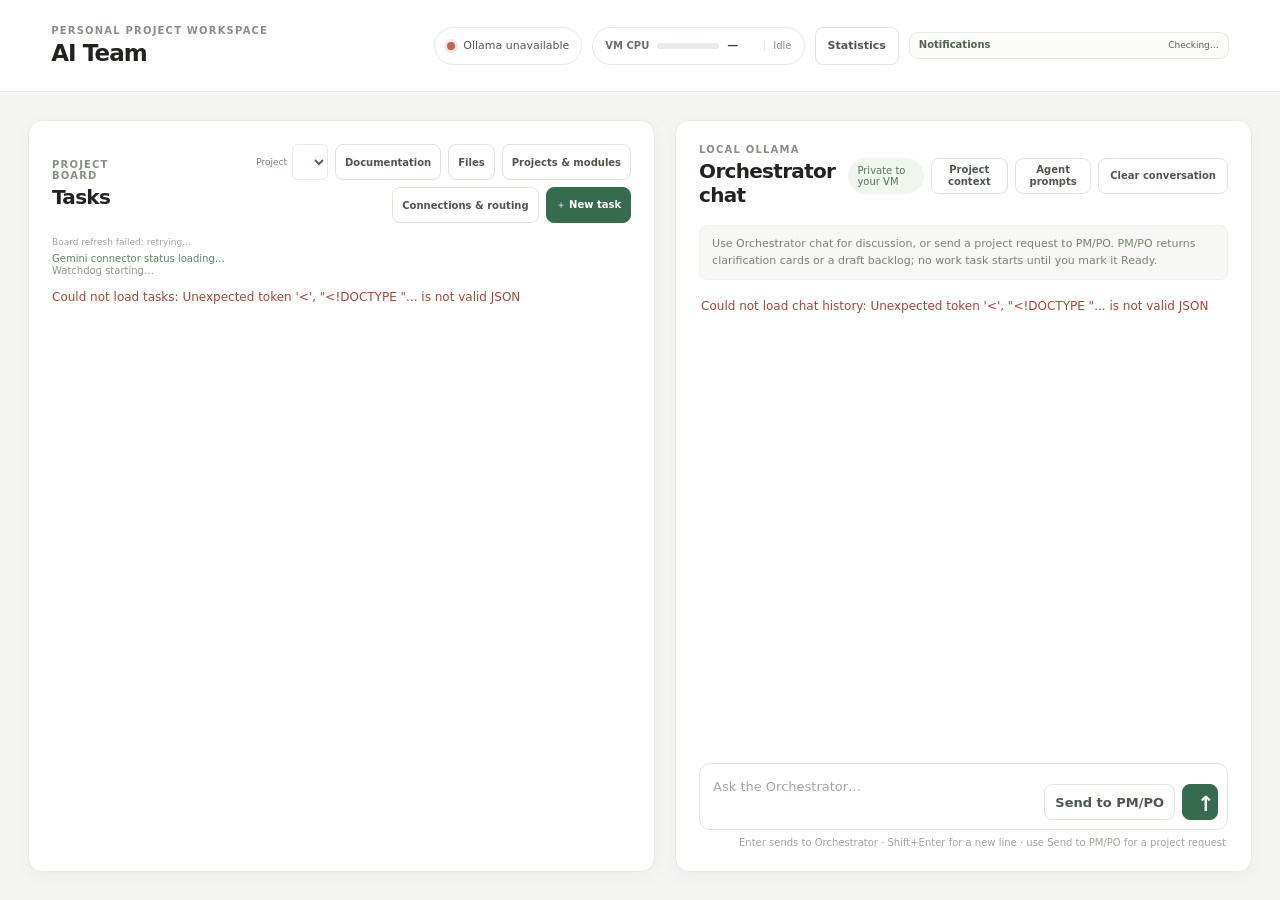
==== index.html @ 72ef4265 "Add files via upload" ====
<!doctype html>
<html lang="en">
<head>
  <meta charset="utf-8">
  <meta name="viewport" content="width=device-width, initial-scale=1">
  <title>Personal AI Team</title>
  <link rel="stylesheet" href="/style.css">
</head>
<body>
  <header class="topbar">
    <div>
      <p class="eyebrow">PERSONAL PROJECT WORKSPACE</p>
      <h1>AI Team</h1>
    </div>
    <div class="header-tools">
      <div class="model-chip"><span class="status-dot"></span><span id="model-name">Connecting to Ollama…</span></div>
      <div class="cpu-meter" title="Overall CPU utilization across the VM, not just Ollama">
        <span class="cpu-label">VM CPU</span>
        <div class="cpu-track" role="progressbar" aria-label="VM CPU utilization" aria-valuemin="0" aria-valuemax="100" aria-valuenow="0"><span id="cpu-bar"></span></div>
        <strong id="cpu-value">—</strong>
        <span id="llm-state" class="llm-state">Idle</span>
      </div>
      <button class="secondary header-statistics-button" id="open-statistics" type="button">Statistics</button>
      <section class="notifications header-notifications" id="notifications" aria-live="polite"><div class="progress-heading"><strong>Notifications</strong><span id="notification-count">Checking…</span></div><div id="notification-list"></div></section>
    </div>
  </header>

  <main class="layout">
    <section class="tasks-panel panel">
      <div class="section-heading">
        <div><p class="eyebrow">PROJECT BOARD</p><h2>Tasks</h2></div>
        <div class="board-actions"><label class="active-project-label">Project<select id="active-project"></select></label><button class="secondary" id="open-documentation" type="button">Documentation</button><button class="secondary" id="open-files" type="button">Files</button><button class="secondary" id="open-projects" type="button">Projects & modules</button><button class="secondary" id="open-settings" type="button">Connections & routing</button><button class="primary" id="new-task">＋ New task</button></div>
      </div>
      <div class="summary" id="task-summary"></div>
      <div class="project-progress" id="project-progress" hidden><div class="progress-heading"><strong>Planned work</strong><span id="progress-label"></span></div><progress id="progress-bar" max="100" value="0" aria-label="Planned task completion"></progress><div class="progress-note">Counts PM-planned work tasks marked Done; it does not yet measure code integration.</div></div>
      <div class="board-updated" id="board-updated">Board updates automatically every 5 seconds.</div>
      <div class="agent-status" id="agent-status">Gemini connector status loading…</div>
      <div class="watchdog-info" id="watchdog-info">Watchdog starting…</div>
      <div class="task-list" id="task-list" aria-live="polite"></div>
      <div class="empty-state" id="empty-state" hidden>
        <div class="empty-icon">☷</div>
        <h3>No tasks yet</h3>
        <p>Create a task to start keeping the project plan in one place.</p>
        <button class="secondary" id="empty-new-task">Create the first task</button>
      </div>
    </section>

    <section class="chat-panel panel">
      <div class="section-heading chat-heading">
        <div><p class="eyebrow">LOCAL OLLAMA</p><h2>Orchestrator chat</h2></div>
        <div class="chat-tools"><span class="local-badge">Private to your VM</span><button class="secondary" id="open-context" type="button">Project context</button><button class="secondary" id="open-prompts" type="button">Agent prompts</button><button class="secondary clear-chat" id="clear-chat" type="button">Clear conversation</button></div>
      </div>
      <div class="chat-notice">Use Orchestrator chat for discussion, or send a project request to PM/PO. PM/PO returns clarification cards or a draft backlog; no work task starts until you mark it Ready.</div>
      <div class="messages" id="messages" aria-live="polite"></div>
      <form id="chat-form" class="chat-form">
        <label class="sr-only" for="chat-input">Message the Orchestrator</label>
        <textarea id="chat-input" rows="2" placeholder="Ask the Orchestrator…" maxlength="12000" required></textarea>
        <div class="chat-actions"><button class="secondary plan-button" id="pm-button" type="button">Send to PM/PO</button><button class="primary send-button" id="send-button" type="submit" aria-label="Send message">↑</button></div>
      </form>
      <p class="hint">Enter sends to Orchestrator · Shift+Enter for a new line · use Send to PM/PO for a project request</p>
    </section>
  </main>

  <dialog id="statistics-dialog" class="statistics-dialog">
    <div class="statistics-content">
      <div class="dialog-heading"><div><p class="eyebrow">PROVIDER PERFORMANCE</p><h2>Statistics</h2></div><button class="icon-button" type="button" id="close-statistics" aria-label="Close">×</button></div>
      <section class="provider-statistics" id="provider-statistics" hidden aria-live="polite"><div class="progress-heading"><strong>AI provider usage</strong><span>local chat tracked since v14</span></div><label class="stat-period-label">Period<select id="stat-period"><option value="today">Today</option><option value="month">This month</option><option value="year">This year</option><option value="all">All time</option></select></label><div id="provider-stat-rows"></div><p class="stat-reset-note">Reset sets a new baseline for that provider and model in the selected period. Recorded history is kept.</p></section>
      <section class="provider-quality" id="provider-quality"><div class="progress-heading"><strong>Provider quality by role</strong><span>Measured on deliverable QA outcomes</span></div><div id="provider-quality-rows"></div></section>
    </div>
  </dialog>

  <dialog id="task-dialog">
    <form id="task-form" class="task-form">
      <div class="dialog-heading"><div><p class="eyebrow">ADD TO THE BOARD</p><h2 id="task-dialog-title">New task</h2></div><button class="icon-button" type="button" id="close-dialog" aria-label="Close">×</button></div>
      <label>Task title<input name="title" maxlength="160" placeholder="e.g. Verify Gemini connection" required></label>
      <label>Request<textarea name="request" rows="4" maxlength="12000" placeholder="Describe what needs to be done" required></textarea></label>
      <div class="two-columns">
        <label>Work role<select name="role"><option>PM/PO</option><option>Frontend developer</option><option>Backend developer</option><option>QA</option><option>UI designer</option><option>Documentation</option></select></label>
        <label>AI provider<select name="provider"><option>Automatic</option><option>Gemini</option><option>Antigravity</option><option>GroqCloud</option><option>OpenRouter</option></select></label>
      </div>
      <div class="two-columns"><label>Project<select name="project_id"></select></label><label>Sub-project<select name="module_id"><option value="">Whole project</option></select></label></div>
      <label>Acceptance checks<textarea name="checks" rows="3" placeholder="One check per line. For automatic checks use exact:text, contains:text, or not_contains:text"></textarea></label>
      <label class="deliverable-choice"><input type="checkbox" name="produces_deliverable"> This task produces a deliverable that must pass validation</label>
      <div class="draft-note">New tasks start as <strong>Draft</strong>. A deliverable task needs at least one acceptance check before it can be marked Ready.</div>
      <div class="form-error" id="form-error" role="alert"></div>
      <div class="dialog-actions"><button class="secondary" type="button" id="cancel-task">Cancel</button><button class="primary" type="submit">Save draft</button></div>
    </form>
  </dialog>
  <dialog id="prompt-dialog">
    <form id="prompt-form" class="task-form">
      <div class="dialog-heading"><div><p class="eyebrow">SAVED ON YOUR VM</p><h2>Agent prompts</h2></div><button class="icon-button" type="button" id="close-prompts" aria-label="Close">×</button></div>
      <label>Prompt<select name="prompt_id"></select></label>
      <label>Instructions<textarea name="content" rows="18" maxlength="20000" required></textarea></label>
      <p class="draft-note">Only the shared rules and the selected role prompt are included with each agent request. Changes are saved locally and kept through app updates.</p>
      <div class="form-error" id="prompt-error" role="alert"></div>
      <div class="dialog-actions"><button class="secondary" type="button" id="cancel-prompts">Close</button><button class="primary" type="submit">Save prompt</button></div>
    </form>
  </dialog>
  <dialog id="context-dialog">
    <form id="context-form" class="task-form">
      <div class="dialog-heading"><div><p class="eyebrow">SAVED ON YOUR VM</p><h2>Project context</h2></div><button class="icon-button" type="button" id="close-context" aria-label="Close">×</button></div>
      <label>Document<select name="document_id"></select></label>
      <label>Project information<textarea name="content" rows="18" maxlength="20000" required></textarea></label>
      <div class="history-controls"><label>Previous version<select id="context-history"><option value="">No saved versions</option></select></label><button class="secondary" id="restore-context" type="button" disabled>Restore selected version</button><button class="history-delete" id="delete-context-version" type="button" disabled>Delete version</button></div>
      <p class="draft-note">These notes give agents durable project knowledge. Current task status comes from the board. Record confirmed facts here; keep agent behavior instructions in Agent prompts.</p>
      <div class="form-error" id="context-error" role="alert"></div>
      <div class="dialog-actions"><button class="secondary" type="button" id="cancel-context">Close</button><button class="primary" type="submit">Save document</button></div>
    </form>
  </dialog>
  <dialog id="task-detail-dialog"><div class="detail-dialog" id="task-detail"></div></dialog>
  <dialog id="repository-view-dialog" class="repository-view-dialog">
    <section class="repository-view">
      <div class="dialog-heading"><div><p class="eyebrow" id="repository-view-eyebrow">GITHUB DEFAULT BRANCH</p><h2 id="repository-view-title">Project files</h2></div><button class="icon-button" type="button" id="close-repository-view" aria-label="Close">×</button></div>
      <div class="repository-view-meta" id="repository-view-meta"></div>
      <div class="repository-view-body"><nav id="repository-file-list" aria-label="Repository files"></nav><pre id="repository-file-content"><span class="muted">Choose a file to view it.</span></pre></div>
      <div class="form-error" id="repository-view-error" role="alert"></div>
    </section>
  </dialog>
  <dialog id="settings-dialog">
    <form id="settings-form" class="task-form">
      <div class="dialog-heading"><div><p class="eyebrow">SAVED ON YOUR VM</p><h2>Connections & routing</h2></div><button class="icon-button" type="button" id="close-settings" aria-label="Close">×</button></div>
      <p class="draft-note">Keys are encrypted on the VM. Saved values are never sent back to this page. Use fine-grained GitHub tokens, not your GitHub password.</p>
      <div id="connection-fields"></div>
      <div class="dialog-actions"><button class="secondary" type="button" id="test-github">Test GitHub connection</button><button class="secondary" type="button" id="remove-github">Remove GitHub token</button></div>
      <label>Default provider order for each role <span class="muted">Move provider names in each row; unavailable connections are skipped.</span></label>
      <div id="routing-fields"></div>
      <div class="form-error" id="settings-error" role="alert"></div>
      <div class="dialog-actions"><button class="secondary" type="button" id="cancel-settings">Close</button><button class="primary" type="submit">Save connections and routing</button></div>
    </form>
  </dialog>
  <dialog id="projects-dialog">
    <form id="projects-form" class="task-form">
      <div class="dialog-heading"><div><p class="eyebrow">PROJECTS ON YOUR VM</p><h2>Projects & sub-projects</h2></div><button class="icon-button" type="button" id="close-projects" aria-label="Close">×</button></div>
      <p class="draft-note">Each project points to one GitHub repository. Add sub-projects to scope tasks to a repository folder and store focused background notes. GitHub credentials are shared.</p>
      <div id="projects-fields"></div>
      <button class="secondary" type="button" id="add-project">＋ Add project</button>
      <div class="form-error" id="projects-error" role="alert"></div>
      <div class="dialog-actions"><button class="secondary" type="button" id="cancel-projects">Close</button><button class="primary" type="submit">Save projects</button></div>
    </form>
  </dialog>
  <script src="/app.js" defer></script>
</body>
</html>
---- style.css ----
:root{font-family:system-ui,-apple-system,"Segoe UI",sans-serif;color:#20231f;background:#f4f5f2;font-synthesis:none;text-rendering:optimizeLegibility;--ink:#20231f;--muted:#777e76;--line:#e6e9e3;--green:#376b50;--green-dark:#28563e;--pale:#eff5ef}
*{box-sizing:border-box}body{margin:0;min-height:100vh}.topbar{height:92px;padding:0 4vw;background:#fff;border-bottom:1px solid var(--line);display:flex;align-items:center;justify-content:space-between}.topbar h1{font:800 23px system-ui,sans-serif;margin:1px 0 0;letter-spacing:-.04em}.eyebrow{font-size:10px;font-weight:700;letter-spacing:.12em;color:#899187;margin:0 0 4px}.model-chip{border:1px solid var(--line);border-radius:30px;padding:9px 13px;font-size:12px;color:#50584f;display:flex;align-items:center;gap:8px}.status-dot{width:8px;height:8px;border-radius:50%;background:#60a474;box-shadow:0 0 0 3px #e5f2e7}.status-dot.offline{background:#c45f55;box-shadow:0 0 0 3px #f8e6e3}.layout{max-width:1500px;margin:28px auto;padding:0 28px;display:grid;grid-template-columns:minmax(340px,1fr) minmax(380px,.92fr);gap:20px;height:calc(100vh - 148px);min-height:580px}.panel{background:#fff;border:1px solid var(--line);border-radius:14px;min-height:0;box-shadow:0 5px 18px #26351f08}.tasks-panel{padding:23px;display:flex;flex-direction:column}.chat-panel{display:flex;flex-direction:column;padding:23px}.section-heading{display:flex;align-items:center;justify-content:space-between;margin-bottom:18px}.section-heading h2,.dialog-heading h2{font:700 20px system-ui,sans-serif;margin:0;letter-spacing:-.035em}.primary,.secondary,.icon-button{font:600 13px system-ui,sans-serif;border-radius:8px;cursor:pointer;transition:.15s}.primary{color:white;background:var(--green);border:1px solid var(--green);padding:10px 14px}.primary:hover{background:var(--green-dark)}.primary:disabled{opacity:.55;cursor:wait}.secondary{background:#fff;border:1px solid #dfe4dc;color:#4e574e;padding:9px 13px}.secondary:hover{background:#f7f8f5}.summary{font-size:11px;color:#8a9189;margin:-6px 0 12px}.task-list{overflow-y:auto;display:flex;flex-direction:column;gap:10px;padding-right:3px}.task-card{padding:15px 15px 13px;border:1px solid var(--line);border-radius:10px;background:#fff}.task-topline,.task-footer{display:flex;align-items:center;justify-content:space-between}.task-topline time{font-size:10px;color:#9ba198}.state{font-size:10px;line-height:1;padding:6px 8px;border-radius:20px;color:#626a60;background:#f0f1ed;font-weight:700}.state-draft{background:#f1f0e9;color:#77704a}.task-card h3{font:700 14px system-ui,sans-serif;margin:12px 0 5px;letter-spacing:-.02em}.task-request{font-size:12px;line-height:1.55;color:#737b72;margin:0;white-space:pre-wrap;display:-webkit-box;-webkit-line-clamp:3;-webkit-box-orient:vertical;overflow:hidden}.task-footer{justify-content:flex-start;gap:13px;margin-top:13px;padding-top:10px;border-top:1px solid #f0f1ed;color:#929990;font-size:10px}.role-icon{color:#4a6d55;font-weight:700}.empty-state{margin:auto;text-align:center;max-width:250px}.empty-state[hidden]{display:none}.empty-icon{font-size:30px;color:#97b49a}.empty-state h3,.welcome-message h3{font:700 15px system-ui,sans-serif;margin:10px 0 4px}.empty-state p,.welcome-message p{font-size:12px;line-height:1.6;color:#8a9189;margin:0 0 14px}.local-badge{font-size:10px;border-radius:20px;background:#f0f5ef;color:#57745b;padding:7px 9px}.chat-notice{background:#f7f8f5;border:1px solid #eff0ec;border-radius:8px;color:#798076;font-size:11px;line-height:1.5;padding:10px 12px;margin-bottom:12px}.messages{flex:1;overflow-y:auto;display:flex;flex-direction:column;gap:13px;padding:5px 2px 15px}.welcome-message{margin:auto;text-align:center;max-width:280px}.welcome-icon{display:grid;place-items:center;margin:auto;width:42px;height:42px;border-radius:13px;background:var(--pale);font-size:20px;color:var(--green)}.message{max-width:91%;padding:11px 13px;border-radius:11px;font-size:13px;line-height:1.55;white-space:pre-wrap;overflow-wrap:anywhere}.user-message{align-self:flex-end;background:#eaf2e9;border:1px solid #e1ecdf}.assistant-message{align-self:flex-start;background:#f6f7f4;border:1px solid #eff0ec}.message-role{font-size:10px;color:#778174;font-weight:700;margin-bottom:4px}.message-content{color:#343a33}.pending-message{color:#7c847b;font-style:italic}.chat-form{display:flex;align-items:flex-end;gap:9px;padding:9px;border:1px solid #e1e5de;border-radius:11px;background:#fff}.chat-form:focus-within{border-color:#a7c1a7;box-shadow:0 0 0 3px #edf4ec}.chat-form textarea{resize:none;flex:1;border:0;outline:0;font:13px/1.5 system-ui,sans-serif;color:var(--ink);padding:4px;max-height:150px}.chat-form textarea::placeholder{color:#a3aaa1}.send-button{width:36px;height:36px;padding:0;font-size:21px;line-height:1}.hint{text-align:right;font-size:10px;color:#a0a69e;margin:7px 2px 0}.inline-error,.form-error{color:#a6463b;font-size:12px;line-height:1.5}.task-form{padding:25px;width:min(680px,calc(100vw - 34px));max-height:90vh;overflow-y:auto}.task-form label{font-size:12px;font-weight:600;color:#596157;display:flex;flex-direction:column;gap:7px;margin:14px 0}.task-form input,.task-form textarea,.task-form select{width:100%;border:1px solid #dfe4dc;border-radius:8px;padding:10px 11px;font:13px/1.5 system-ui,sans-serif;color:var(--ink);background:#fff;outline:0}.task-form input:focus,.task-form textarea:focus,.task-form select:focus{border-color:#94b395;box-shadow:0 0 0 3px #edf4ec}.task-form textarea{resize:vertical}.dialog-heading{display:flex;align-items:center;justify-content:space-between}.icon-button{border:0;background:transparent;color:#8d958b;font-size:25px;width:34px;height:34px}.two-columns{display:grid;grid-template-columns:1fr 1fr;gap:14px}.draft-note{font-size:11px;line-height:1.5;color:#80877e;background:#f6f7f3;border-radius:7px;padding:10px}.form-error{margin-top:9px}.dialog-actions{display:flex;justify-content:flex-end;gap:8px;margin-top:19px}dialog{border:1px solid var(--line);border-radius:13px;padding:0;box-shadow:0 20px 70px #17211340}dialog::backdrop{background:#17211366}.sr-only{position:absolute;width:1px;height:1px;padding:0;margin:-1px;overflow:hidden;clip:rect(0,0,0,0);white-space:nowrap;border:0}
@media(max-width:850px){.layout{height:auto;min-height:0;grid-template-columns:1fr;padding:0 15px;margin:15px auto}.tasks-panel{min-height:350px}.chat-panel{height:65vh;min-height:450px}.topbar{padding:0 18px}.two-columns{grid-template-columns:1fr;gap:0}}
.board-actions{display:flex;gap:7px;flex-wrap:wrap;justify-content:flex-end}.board-actions button{font-size:10px;padding:8px 9px}.notifications{margin:0 0 12px;border:1px solid var(--line);border-radius:8px;padding:10px 12px;background:#fbfcfa}.notifications .progress-heading{margin-bottom:6px}.notification{display:flex;align-items:flex-start;justify-content:space-between;gap:12px;border-top:1px solid #edf0ea;padding:8px 1px}.notification:first-child{border-top:0}.notification strong{font-size:11px;color:#505a4e}.notification p{font-size:10px;line-height:1.45;color:#727a70;margin:3px 0 0}.notification-high{border-left:3px solid #bb6558;padding-left:8px}.notification-medium{border-left:3px solid #d1a34a;padding-left:8px}.notification-low{border-left:3px solid #8ca78b;padding-left:8px}.notification-dismiss{border:0;background:transparent;color:#929990;font-size:19px;line-height:1;cursor:pointer}.notification-empty{font-size:10px;color:#929990;margin:0}.task-scope{font-size:10px;color:#82907d;margin-top:-7px;margin-bottom:7px}.route-role{border:1px solid #e8ece5;border-radius:8px;padding:9px;margin:8px 0}.route-role>strong{font-size:11px;color:#4e5a4d}.route-order{display:grid;grid-template-columns:repeat(4,1fr);gap:7px;margin-top:6px}.route-order label{margin:0!important;display:flex;align-items:center;gap:5px;font-size:10px!important}.route-order select{padding:7px!important;font-size:10px!important}.project-editor{border:1px solid #e6ebe3;background:#fafbf9;padding:12px;border-radius:9px;margin:10px 0}.project-editor label{margin:8px 0!important}.project-editor .danger{font-size:10px;padding:6px 8px}.connection-key{font-family:ui-monospace,monospace}.task-form>label .muted{font-weight:400}.task-scope{white-space:nowrap;overflow:hidden;text-overflow:ellipsis}.notification{border-radius:5px}.project-editor textarea{font:11px/1.5 ui-monospace,monospace}
.header-tools{display:flex;align-items:center;gap:10px}.cpu-meter{display:flex;align-items:center;gap:8px;border:1px solid var(--line);border-radius:30px;padding:8px 11px;color:#697168;font-size:10px}.cpu-label{font-weight:700;white-space:nowrap}.cpu-track{width:62px;height:6px;border-radius:8px;background:#e9ece7;overflow:hidden}.cpu-track span{display:block;width:0;height:100%;border-radius:8px;background:#72a27a;transition:width .5s}.cpu-meter strong{font-size:11px;min-width:29px;color:#3c453c}.llm-state{border-left:1px solid var(--line);padding-left:8px;white-space:nowrap;color:#8b9189}.llm-state.working{color:#3e8051;font-weight:700}.task-footer{gap:10px}.text-button{margin-left:auto;padding:3px 0;border:0;background:transparent;color:#54775b;font:600 10px system-ui,sans-serif;cursor:pointer}.text-button:hover{text-decoration:underline}.queue-note{padding:8px 9px;border-radius:6px;background:#f3f6ed;color:#777344;font-size:10px;line-height:1.45;margin:10px 0 0}.blocked-note{background:#fbf0ed;color:#985a4f}.state-blocked{background:#faece8;color:#9b5549}.state-ready{background:#edf4ea;color:#47734c}.state-canceled{background:#f2eeee;color:#887b7b}.deliverable-choice{flex-direction:row!important;align-items:center!important;gap:8px!important}.deliverable-choice input{width:auto!important;accent-color:var(--green)}.detail-dialog{padding:25px;width:min(660px,calc(100vw - 34px));max-height:88vh;overflow-y:auto}.detail-dialog .dialog-heading{gap:12px}.detail-dialog h3{font:700 12px system-ui,sans-serif;color:#626b60;margin:20px 0 7px}.detail-status{display:flex;gap:8px;align-items:center;margin-top:13px}.deliverable-tag{font-size:10px;color:#527456;background:#eff5ed;border-radius:20px;padding:6px 8px}.detail-copy,.detail-dialog li{font-size:12px;line-height:1.65;color:#626b60;white-space:pre-wrap}.detail-dialog ul{padding-left:19px}.muted{font-size:11px;color:#929990}.activity-list{display:flex;flex-direction:column;gap:10px}.activity-item{display:flex;gap:9px;align-items:flex-start}.activity-dot{width:7px;height:7px;border-radius:50%;background:#83a585;margin-top:5px;flex:none}.activity-title{font-size:11px;line-height:1.45;color:#535c52}.activity-item time{font-size:9px;color:#a0a69e}.detail-actions{display:flex;justify-content:flex-end;flex-wrap:wrap;gap:7px;border-top:1px solid var(--line);margin-top:20px;padding-top:14px}.detail-actions .primary,.detail-actions .secondary{font-size:11px;padding:8px 10px}
@media(max-width:700px){.header-tools{gap:6px}.model-chip{padding:8px}.cpu-meter{gap:5px;padding:7px 8px}.cpu-label{display:none}.cpu-track{width:38px}.llm-state{padding-left:5px}.topbar h1{font-size:19px}}
.chat-tools{display:flex;align-items:center;gap:7px}.clear-chat{font-size:10px;padding:7px 9px;white-space:nowrap}.clear-chat:disabled{opacity:.5;cursor:wait}@media(max-width:520px){.chat-tools{align-items:flex-end;flex-direction:column}.local-badge{display:none}}
.watchdog-info{font-size:10px;color:#929990;margin:-7px 0 12px}
.provider-statistics{margin:0 0 10px;padding:9px 10px;border:1px solid #e9ece6;border-radius:8px;background:#fafbf9}.provider-statistics[hidden]{display:none}.provider-statistics .progress-heading{font-size:10px;margin-bottom:6px}.provider-statistics .progress-heading span{font-size:9px;color:#929990}.provider-stat-row{display:grid;grid-template-columns:1fr auto auto auto;gap:10px;padding:4px 0;color:#70786e;font-size:10px}.provider-stat-row+ .provider-stat-row{border-top:1px solid #eff1ed}.provider-stat-row strong{color:#475447}.task-ai-info{display:flex;flex-wrap:wrap;gap:4px 12px;margin-top:9px;color:#6f786d;font-size:10px;line-height:1.4}.task-ai-info span:first-child{font-weight:650;color:#576455}
.state-done{background:#e3f3e6;color:#286b39}.state-draft,.state-needs-answer,.state-needs-approval{background:#fff2c7;color:#795900}.state-ready{background:#e3efff;color:#315d91}.state-in-progress{background:#dcecff;color:#315d91}.state-waiting-for-capacity{background:#ffebc8;color:#8b5c13}.state-blocked,.state-rework-needed{background:#fde3df;color:#9b382c}.state-needs-validation{background:#eee7ff;color:#654c9b}.state-canceled{background:#eceeeb;color:#687066}
.agent-status{font-size:10px;color:#64806a;margin:-7px 0 8px}.state-in-progress{background:#edf2fa;color:#516d9b}.state-waiting-for-capacity{background:#fff4e5;color:#9b7544}.state-needs-validation{background:#f0edfa;color:#77649c}.state-rework-needed{background:#fbefea;color:#a0604a}.reply-card{border:1px solid var(--line);border-radius:8px;padding:10px;margin:7px 0}.reply-heading{font-size:10px;color:#71806f;font-weight:700;margin-bottom:7px}.reply-text{margin:0;white-space:pre-wrap;overflow-wrap:anywhere;font:12px/1.55 system-ui,sans-serif;color:#343a33;max-height:320px;overflow:auto}.agent-replies{font-size:11px}
.validation-result{border:1px solid var(--line);border-radius:8px;padding:10px;font-size:11px;color:#657064}.validation-check{margin-top:6px;line-height:1.45;overflow-wrap:anywhere}
.danger{font:600 11px system-ui,sans-serif;border:1px solid #ecd4cf;background:#fff8f6;color:#a34e40;border-radius:8px;padding:8px 10px;cursor:pointer;margin-left:auto}.danger:hover{background:#fcedea}.danger:disabled{opacity:.5;cursor:wait}
.board-updated{font-size:9px;color:#a0a69e;margin:-10px 0 13px}
.chat-actions{display:flex;align-items:center;gap:7px}.plan-button{white-space:nowrap;padding:8px 10px}.state-needs-answer{background:#fff4e5;color:#9b7544}.question-options{display:flex;flex-direction:column;gap:8px}.question-options label{font-size:11px;color:#626b60}.question-options select,.question-options textarea{width:100%;border:1px solid #dfe4dc;border-radius:8px;padding:10px 11px;font:12px/1.5 system-ui,sans-serif;color:var(--ink);background:#fff}.question-why{font-size:11px;color:#81887e;line-height:1.5;background:#f6f7f3;border-radius:7px;padding:9px;margin:8px 0}
.task-id{font:600 10px ui-monospace,monospace;color:#71806f}.project-progress{border:1px solid var(--line);border-radius:8px;padding:10px 12px;margin:0 0 12px;background:#fbfcfa}.project-progress[hidden]{display:none}.progress-heading{display:flex;align-items:center;justify-content:space-between;font-size:11px;color:#556252}.progress-heading strong{font-weight:700}.project-progress progress{width:100%;height:7px;margin:8px 0 2px;accent-color:var(--green)}.progress-note{font-size:9px;color:#929990}.state-needs-approval{background:#f0edfa;color:#77649c}.overview-field{display:flex;flex-direction:column;gap:6px;margin:12px 0;font-size:11px;font-weight:700;color:#626b60}.overview-field textarea{width:100%;border:1px solid #dfe4dc;border-radius:8px;padding:10px 11px;font:12px/1.55 system-ui,sans-serif;color:var(--ink);resize:vertical}.overview-field textarea:read-only{background:#f8f9f6}.history-controls{display:grid;grid-template-columns:minmax(0,1fr) auto;align-items:end;gap:10px}.history-controls label{margin-bottom:0}.history-controls button{margin-bottom:14px}
@media(max-width:520px){.chat-actions{flex-direction:column-reverse;align-items:stretch}.plan-button{font-size:10px;padding:7px 8px}.send-button{align-self:flex-end}}
.history-controls{grid-template-columns:minmax(0,1fr) auto auto;gap:8px}.history-delete{font:600 11px system-ui,sans-serif;border:1px solid #ecd4cf;background:#fff8f6;color:#a34e40;border-radius:8px;padding:9px 10px;cursor:pointer;white-space:nowrap}.history-delete:hover:not(:disabled){background:#fcedea}.history-delete:disabled{opacity:.5;cursor:default}
.card-ready{margin-left:auto;padding:6px 9px;font-size:10px;white-space:nowrap}.task-footer{flex-wrap:wrap}.task-footer .text-button{margin-left:0}.provider-statistics .progress-heading span{white-space:nowrap}
@media(max-width:520px){.history-controls{grid-template-columns:1fr 1fr}.history-controls label{grid-column:1/-1}.history-controls button{margin-bottom:8px}}
.stat-period-label{display:flex;align-items:center;gap:8px;margin:5px 0 7px;font-size:10px;color:#6f786d}.stat-period-label select{border:1px solid #e1e5de;border-radius:6px;padding:4px 7px;background:#fff;color:#4d584c;font:10px system-ui,sans-serif}.provider-stat-row{grid-template-columns:minmax(70px,1fr) auto auto auto auto;gap:7px;align-items:center}.provider-stat-total{font-weight:700;border-bottom:1px solid #e9ece6;padding-bottom:6px;margin-bottom:2px}.provider-stat-model{min-width:0;display:flex;flex-direction:column}.provider-stat-model strong{color:#475447;font-size:10px}.provider-stat-model small{color:#929990;font-size:9px;overflow:hidden;text-overflow:ellipsis;white-space:nowrap}.stat-reset{font:600 9px system-ui,sans-serif;padding:4px 6px;border:1px solid #dfe4dc;border-radius:6px;background:#fff;color:#687365;cursor:pointer}.stat-reset:hover:not(:disabled){background:#f1f4ef}.stat-reset:disabled{opacity:.5}.stat-reset-note{font-size:9px;color:#929990;margin:6px 0 0}.task-card-actions{display:flex;align-items:center;gap:6px;margin-left:auto}.task-footer .card-ready,.task-footer .card-delete{margin:0}.task-footer .card-ready{padding:6px 8px}.task-footer .card-delete{font-size:10px;padding:6px 8px}
.provider-quality{margin:0 0 12px;border:1px solid var(--line);border-radius:8px;padding:10px 12px;background:#fbfcfa}.provider-quality .progress-heading span{font-size:9px;color:#929990}.quality-head,.quality-row{display:grid;grid-template-columns:minmax(100px,1.3fr) .8fr 1fr .55fr .65fr;gap:6px;align-items:center;padding:7px 2px;font-size:9px;color:#70786e}.quality-head{font-weight:700;color:#8b9389;border-bottom:1px solid #e9ece6}.quality-row{border-bottom:1px solid #eff1ed}.quality-row strong{color:#515c4f}.quality-row small{display:block;font-weight:400;color:#899187;margin-top:3px}.active-project-label{display:flex;gap:5px;align-items:center;margin:0!important;font-size:9px!important;color:#73806f!important}.active-project-label select{max-width:115px;border:1px solid var(--line);border-radius:6px;padding:6px 7px;background:#fff;color:#566352;font:10px system-ui,sans-serif}.task-ai-info a{color:#567b59}
@media(max-width:600px){.board-actions{justify-content:flex-start}.quality-head,.quality-row{grid-template-columns:minmax(80px,1.1fr) .6fr .75fr .4fr .5fr;font-size:8px;gap:3px}.route-order{grid-template-columns:repeat(2,1fr)}}
.project-history-controls{display:grid;grid-template-columns:minmax(0,1fr) auto auto;gap:6px;align-items:center;margin:7px 0}.project-history-controls select{border:1px solid #dfe4dc;border-radius:7px;padding:7px;background:#fff;color:#586353;font:10px system-ui,sans-serif}.project-history-controls button{padding:7px 8px;font-size:9px}.project-history-controls button:disabled{opacity:.5}
.topbar{height:auto;min-height:92px;gap:18px}.header-tools{flex-wrap:wrap;justify-content:flex-end}.header-notifications{width:min(300px,28vw);max-height:76px;overflow-y:auto;margin:0;padding:6px 9px;border-radius:9px}.header-notifications .progress-heading{margin-bottom:2px;font-size:10px}.header-notifications .progress-heading span{font-size:9px}.header-notifications .notification{gap:6px;padding:4px 1px}.header-notifications .notification strong{font-size:9px}.header-notifications .notification p{font-size:9px;line-height:1.25;margin-top:1px}.header-notifications .notification-dismiss{font-size:16px}.header-notifications .notification-empty{font-size:9px}.header-statistics-button{white-space:nowrap;font-size:10px;padding:9px 11px}.statistics-dialog{width:min(920px,calc(100vw - 32px));max-height:88vh;overflow-y:auto;border:1px solid var(--line);border-radius:14px;padding:0;box-shadow:0 20px 70px #18231630}.statistics-dialog::backdrop{background:#1e261e66}.statistics-content{padding:24px}.statistics-content>.dialog-heading{margin-bottom:14px}.statistics-content .provider-statistics{margin-bottom:14px;padding:14px}.statistics-content .provider-quality{margin:0;padding:14px}@media(max-width:1050px){.topbar{align-items:flex-start;padding-top:14px;padding-bottom:14px}.header-tools{max-width:78%;gap:7px}.header-notifications{width:250px}}@media(max-width:720px){.topbar{flex-direction:column}.header-tools{max-width:100%;justify-content:flex-start}.header-notifications{width:min(100%,420px);max-height:90px}.statistics-content{padding:16px}.statistics-content .quality-head,.statistics-content .quality-row{grid-template-columns:minmax(80px,1.1fr) .6fr .75fr .4fr .5fr;font-size:8px;gap:3px}}

/* v20 control sizing and alignment pass */
.primary{padding:9px 14px}
.header-tools>.model-chip,.header-tools>.cpu-meter,.header-tools>.header-statistics-button{height:38px;box-sizing:border-box}
.header-tools>.model-chip{padding:0 12px;font-size:11px}
.header-tools>.cpu-meter{padding:0 12px}
.header-tools>.header-statistics-button{display:inline-flex;align-items:center;justify-content:center;padding:0 12px;font-size:11px}
@media(max-width:700px){.header-tools>.model-chip{padding:0 10px}.header-tools>.cpu-meter{padding:0 9px}}
#open-context,#open-prompts,#clear-chat{height:36px;min-height:36px;display:inline-flex;align-items:center;justify-content:center;padding:0 11px;font-size:10px;line-height:1.2}
.chat-tools .local-badge{height:36px;display:inline-flex;align-items:center;justify-content:center}
.dialog-actions>button{height:40px;min-height:40px;display:inline-flex;align-items:center;justify-content:center;padding:0 14px;font-size:12px;line-height:1.2}
.history-controls{align-items:end}
.history-controls label{margin:0!important}
.history-controls select,.history-controls button{height:42px;min-height:42px;box-sizing:border-box;display:inline-flex;align-items:center;justify-content:center;margin:0!important;padding:0 10px;font:600 12px/1.2 system-ui,sans-serif}
.history-controls button{white-space:normal}
@media(max-width:520px){.history-controls{align-items:stretch}.history-controls select,.history-controls button{height:44px;min-height:44px;font-size:11px;padding:0 8px}}
.project-history-controls{align-items:center}
.project-history-controls select,.project-history-controls button{height:32px;min-height:32px;box-sizing:border-box;display:inline-flex;align-items:center;justify-content:center;margin:0!important;font-size:10px;line-height:1.2}
.project-history-controls select{padding:0 8px}
.project-history-controls button{padding:0 8px}
.chat-actions .plan-button{height:36px;min-height:36px;display:inline-flex;align-items:center;justify-content:center;padding:0 10px}
.chat-actions .send-button{height:36px;min-height:36px;width:36px}
.header-notifications{width:min(320px,30vw);max-height:112px}
@media(max-width:1050px){.header-notifications{width:260px}}
@media(max-width:720px){.header-notifications{width:min(100%,420px);max-height:120px}}
.board-actions>button{height:36px;min-height:36px;display:inline-flex;align-items:center;justify-content:center}
.active-project-label{align-items:center}
.active-project-label select{height:36px;box-sizing:border-box}
.task-card-actions .card-ready,.task-card-actions .card-delete{height:32px;min-height:32px;display:inline-flex;align-items:center;justify-content:center;box-sizing:border-box}
@media(max-width:720px){.provider-quality{overflow-x:auto}#provider-quality-rows{min-width:560px}.statistics-content .quality-head,.statistics-content .quality-row{grid-template-columns:minmax(105px,1.25fr) .8fr .9fr .6fr .75fr;gap:6px;font-size:10px}}
.repository-view-dialog { width: min(1100px, calc(100vw - 32px)); max-width: 1100px; }
.repository-view { padding: 22px; }
.repository-view-meta { color: var(--muted, #64748b); font-size: .88rem; margin: 0 0 12px; overflow-wrap: anywhere; }
.repository-view-body { display: grid; grid-template-columns: minmax(220px, 30%) 1fr; gap: 14px; min-height: 55vh; max-height: 70vh; }
#repository-file-list { overflow: auto; border: 1px solid var(--border, #d7dee8); border-radius: 10px; padding: 6px; }
.repository-entry { display: flex; width: 100%; justify-content: space-between; gap: 8px; border: 0; border-radius: 6px; background: transparent; padding: 8px; text-align: left; cursor: pointer; color: inherit; }
.repository-entry:hover { background: var(--surface-alt, #f1f5f9); }
.repository-parent { border-bottom: 1px solid var(--border, #d7dee8); margin-bottom: 4px; }
.repository-entry span { color: var(--muted, #64748b); white-space: nowrap; }
#repository-file-content { overflow: auto; white-space: pre; tab-size: 2; margin: 0; border: 1px solid var(--border, #d7dee8); border-radius: 10px; padding: 14px; background: var(--surface-alt, #f8fafc); font-size: .84rem; line-height: 1.5; }
@media (max-width: 700px) { .repository-view-body { grid-template-columns: 1fr; max-height: 75vh; } #repository-file-list { max-height: 24vh; } #repository-file-content { min-height: 38vh; } }
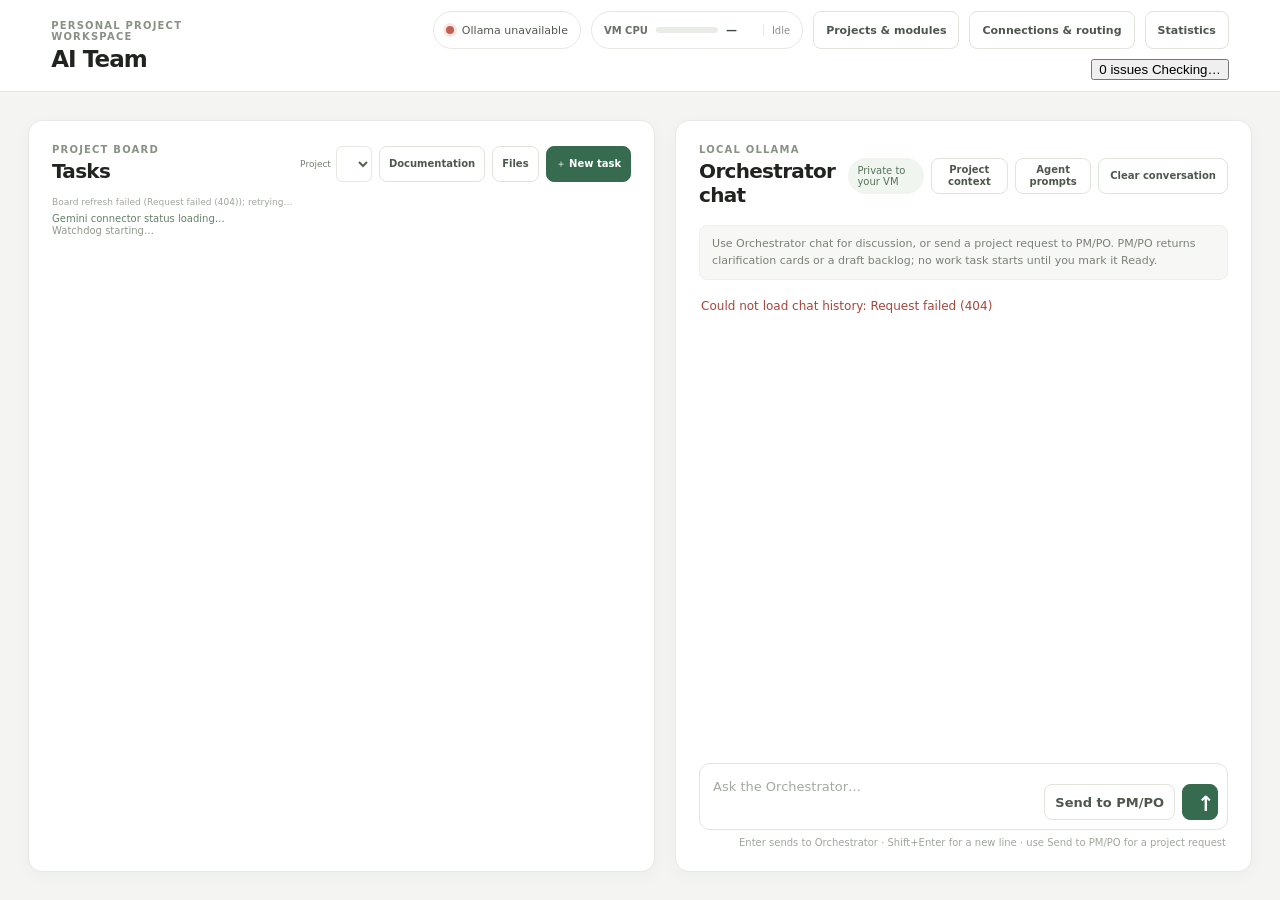
==== commit 84cd56de: "Update index.html" ====
--- a/index.html
+++ b/index.html
@@ -13,15 +13,20 @@
       <h1>AI Team</h1>
     </div>
     <div class="header-tools">
-      <div class="model-chip"><span class="status-dot"></span><span id="model-name">Connecting to Ollama…</span></div>
+      <div class="model-chip"><span class="status-dot" id="model-dot"></span><span id="model-name">Connecting to Ollama…</span></div>
       <div class="cpu-meter" title="Overall CPU utilization across the VM, not just Ollama">
         <span class="cpu-label">VM CPU</span>
         <div class="cpu-track" role="progressbar" aria-label="VM CPU utilization" aria-valuemin="0" aria-valuemax="100" aria-valuenow="0"><span id="cpu-bar"></span></div>
         <strong id="cpu-value">—</strong>
         <span id="llm-state" class="llm-state">Idle</span>
       </div>
+      <button class="secondary header-statistics-button" id="open-projects" type="button">Projects &amp; modules</button>
+      <button class="secondary header-statistics-button" id="open-settings" type="button">Connections &amp; routing</button>
       <button class="secondary header-statistics-button" id="open-statistics" type="button">Statistics</button>
-      <section class="notifications header-notifications" id="notifications" aria-live="polite"><div class="progress-heading"><strong>Notifications</strong><span id="notification-count">Checking…</span></div><div id="notification-list"></div></section>
+      <button type="button" class="header-notifications-trigger" id="open-notifications" aria-label="Open issues modal">
+        <span class="notification-counter" id="notification-count">0 issues</span>
+        <span class="notification-latest-title" id="notification-latest-title">Checking…</span>
+      </button>
     </div>
   </header>
 
@@ -29,7 +34,12 @@
     <section class="tasks-panel panel">
       <div class="section-heading">
         <div><p class="eyebrow">PROJECT BOARD</p><h2>Tasks</h2></div>
-        <div class="board-actions"><label class="active-project-label">Project<select id="active-project"></select></label><button class="secondary" id="open-documentation" type="button">Documentation</button><button class="secondary" id="open-files" type="button">Files</button><button class="secondary" id="open-projects" type="button">Projects & modules</button><button class="secondary" id="open-settings" type="button">Connections & routing</button><button class="primary" id="new-task">＋ New task</button></div>
+        <div class="board-actions">
+          <label class="active-project-label">Project<select id="active-project"></select></label>
+          <button class="secondary" id="open-documentation" type="button">Documentation</button>
+          <button class="secondary" id="open-files" type="button">Files</button>
+          <button class="primary" id="new-task" type="button">＋ New task</button>
+        </div>
       </div>
       <div class="summary" id="task-summary"></div>
       <div class="project-progress" id="project-progress" hidden><div class="progress-heading"><strong>Planned work</strong><span id="progress-label"></span></div><progress id="progress-bar" max="100" value="0" aria-label="Planned task completion"></progress><div class="progress-note">Counts PM-planned work tasks marked Done; it does not yet measure code integration.</div></div>
@@ -41,7 +51,7 @@
         <div class="empty-icon">☷</div>
         <h3>No tasks yet</h3>
         <p>Create a task to start keeping the project plan in one place.</p>
-        <button class="secondary" id="empty-new-task">Create the first task</button>
+        <button class="secondary" id="empty-new-task" type="button">Create the first task</button>
       </div>
     </section>
 
@@ -69,6 +79,22 @@
     </div>
   </dialog>
 
+  <dialog id="notifications-dialog" class="notifications-dialog">
+    <div class="notifications-modal-content">
+      <div class="dialog-heading">
+        <div>
+          <p class="eyebrow">WORKSPACE ALERTS</p>
+          <h2>Issues &amp; notifications <span class="muted" id="notification-modal-count">(0 issues)</span></h2>
+        </div>
+        <button class="icon-button" type="button" id="close-notifications" aria-label="Close">×</button>
+      </div>
+      <div class="notifications-modal-list" id="notification-list" aria-live="polite"></div>
+      <div class="dialog-actions">
+        <button class="secondary" type="button" id="close-notifications-footer">Close</button>
+      </div>
+    </div>
+  </dialog>
+
   <dialog id="task-dialog">
     <form id="task-form" class="task-form">
       <div class="dialog-heading"><div><p class="eyebrow">ADD TO THE BOARD</p><h2 id="task-dialog-title">New task</h2></div><button class="icon-button" type="button" id="close-dialog" aria-label="Close">×</button></div>
@@ -83,61 +109,145 @@
       <label class="deliverable-choice"><input type="checkbox" name="produces_deliverable"> This task produces a deliverable that must pass validation</label>
       <div class="draft-note">New tasks start as <strong>Draft</strong>. A deliverable task needs at least one acceptance check before it can be marked Ready.</div>
       <div class="form-error" id="form-error" role="alert"></div>
-      <div class="dialog-actions"><button class="secondary" type="button" id="cancel-task">Cancel</button><button class="primary" type="submit">Save draft</button></div>
-    </form>
-  </dialog>
+      <div class="dialog-actions"><button class="secondary" type="button" id="cancel-task">Cancel</button><button class="primary" type="submit" id="save-task-submit">Save draft</button></div>
+    </form>
+  </dialog>
+
   <dialog id="prompt-dialog">
     <form id="prompt-form" class="task-form">
       <div class="dialog-heading"><div><p class="eyebrow">SAVED ON YOUR VM</p><h2>Agent prompts</h2></div><button class="icon-button" type="button" id="close-prompts" aria-label="Close">×</button></div>
-      <label>Prompt<select name="prompt_id"></select></label>
+      <label>
+        <span class="progress-heading">
+          <span>Prompt</span>
+          <span id="prompt-status-badge" class="state state-done">Default prompt active</span>
+        </span>
+        <select name="prompt_id"></select>
+      </label>
       <label>Instructions<textarea name="content" rows="18" maxlength="20000" required></textarea></label>
-      <p class="draft-note">Only the shared rules and the selected role prompt are included with each agent request. Changes are saved locally and kept through app updates.</p>
+      <p class="draft-note">Only the shared rules and the selected role prompt are included with each agent request. Saved custom prompts are used automatically and kept through app updates; clicking Reset to default restores the built-in prompt for the selected agent.</p>
+      <div class="prompt-feedback" id="prompt-feedback" hidden role="status"></div>
       <div class="form-error" id="prompt-error" role="alert"></div>
-      <div class="dialog-actions"><button class="secondary" type="button" id="cancel-prompts">Close</button><button class="primary" type="submit">Save prompt</button></div>
-    </form>
-  </dialog>
+      <div class="dialog-actions">
+        <button class="secondary prompt-reset-button" type="button" id="reset-prompt">Reset to default</button>
+        <button class="secondary" type="button" id="cancel-prompts">Close</button>
+        <button class="primary" type="submit">Save prompt</button>
+      </div>
+    </form>
+  </dialog>
+
   <dialog id="context-dialog">
     <form id="context-form" class="task-form">
       <div class="dialog-heading"><div><p class="eyebrow">SAVED ON YOUR VM</p><h2>Project context</h2></div><button class="icon-button" type="button" id="close-context" aria-label="Close">×</button></div>
       <label>Document<select name="document_id"></select></label>
       <label>Project information<textarea name="content" rows="18" maxlength="20000" required></textarea></label>
-      <div class="history-controls"><label>Previous version<select id="context-history"><option value="">No saved versions</option></select></label><button class="secondary" id="restore-context" type="button" disabled>Restore selected version</button><button class="history-delete" id="delete-context-version" type="button" disabled>Delete version</button></div>
+      <div class="history-controls">
+        <label>Previous version<select id="context-version"><option value="">No saved versions</option></select></label>
+        <button class="secondary" type="button" id="restore-context-version" disabled>Restore selected version</button>
+        <button class="history-delete" type="button" id="delete-context-version" disabled>Delete version</button>
+      </div>
       <p class="draft-note">These notes give agents durable project knowledge. Current task status comes from the board. Record confirmed facts here; keep agent behavior instructions in Agent prompts.</p>
       <div class="form-error" id="context-error" role="alert"></div>
       <div class="dialog-actions"><button class="secondary" type="button" id="cancel-context">Close</button><button class="primary" type="submit">Save document</button></div>
     </form>
   </dialog>
-  <dialog id="task-detail-dialog"><div class="detail-dialog" id="task-detail"></div></dialog>
+
+  <dialog id="task-detail-dialog">
+    <div class="detail-dialog">
+      <div class="dialog-heading">
+        <div><p class="eyebrow" id="detail-eyebrow"></p><h2 id="detail-title"></h2></div>
+        <button class="icon-button" type="button" id="close-detail" aria-label="Close">×</button>
+      </div>
+      <div class="detail-status"><span id="detail-status" class="state"></span><span id="detail-deliverable" class="deliverable-tag" hidden>Deliverable · validation required</span></div>
+      <p class="queue-note" id="detail-waiting-note" hidden></p>
+      <div class="detail-provider-row" id="detail-provider-row" hidden>
+        <label for="detail-provider-select">AI provider</label>
+        <select id="detail-provider-select">
+          <option value="Automatic">Automatic</option>
+          <option value="Gemini">Gemini</option>
+          <option value="Antigravity">Antigravity</option>
+          <option value="GroqCloud">GroqCloud</option>
+          <option value="OpenRouter">OpenRouter</option>
+        </select>
+        <span id="detail-provider-feedback" class="detail-provider-feedback"></span>
+      </div>
+      <h3>Request</h3>
+      <p class="detail-copy" id="detail-request"></p>
+      <div id="detail-pm-section" hidden>
+        <h3>PM/PO summary</h3>
+        <p class="detail-copy" id="detail-pm-summary"></p>
+      </div>
+      <div id="detail-question-section" hidden>
+        <h3>Why PM/PO is asking</h3>
+        <p class="question-why" id="detail-question-why"></p>
+        <h3>Your answer</h3>
+        <div id="detail-question-body"></div>
+      </div>
+      <div id="detail-overview-section" hidden>
+        <h3>Proposed Project context</h3>
+        <p class="draft-note">Edit any document before approval. Approval replaces these three context documents; confirmed outcomes are kept. Previous versions are saved for rollback.</p>
+        <div id="detail-overview-fields"></div>
+      </div>
+      <h3>Acceptance checks</h3>
+      <div id="detail-checks"></div>
+      <h3>Validation</h3>
+      <div id="detail-validation"></div>
+      <div id="detail-pr-section" hidden>
+        <h3>GitHub pull request</h3>
+        <p class="detail-copy" id="detail-pr-copy"></p>
+      </div>
+      <p class="queue-note blocked-note" id="detail-github-error" hidden></p>
+      <h3>Agent replies</h3>
+      <div class="agent-replies" id="detail-replies"></div>
+      <h3>Activity</h3>
+      <div class="activity-list" id="detail-activity"></div>
+      <div class="detail-actions" id="detail-actions"></div>
+    </div>
+  </dialog>
+
   <dialog id="repository-view-dialog" class="repository-view-dialog">
     <section class="repository-view">
-      <div class="dialog-heading"><div><p class="eyebrow" id="repository-view-eyebrow">GITHUB DEFAULT BRANCH</p><h2 id="repository-view-title">Project files</h2></div><button class="icon-button" type="button" id="close-repository-view" aria-label="Close">×</button></div>
-      <div class="repository-view-meta" id="repository-view-meta"></div>
-      <div class="repository-view-body"><nav id="repository-file-list" aria-label="Repository files"></nav><pre id="repository-file-content"><span class="muted">Choose a file to view it.</span></pre></div>
+      <div class="dialog-heading">
+        <div>
+          <p class="eyebrow" id="repository-view-eyebrow">GITHUB DEFAULT BRANCH</p>
+          <h2 id="repository-view-title">Project files</h2>
+        </div>
+        <button class="icon-button" type="button" id="close-repository-view" aria-label="Close">×</button>
+      </div>
+      <p class="repository-view-meta" id="repository-view-meta"></p>
+      <div class="repository-view-body">
+        <nav id="repository-file-list" aria-label="Repository files"></nav>
+        <pre id="repository-file-content"><span class="muted">Choose a file to view it.</span></pre>
+      </div>
       <div class="form-error" id="repository-view-error" role="alert"></div>
     </section>
   </dialog>
+
   <dialog id="settings-dialog">
     <form id="settings-form" class="task-form">
-      <div class="dialog-heading"><div><p class="eyebrow">SAVED ON YOUR VM</p><h2>Connections & routing</h2></div><button class="icon-button" type="button" id="close-settings" aria-label="Close">×</button></div>
-      <p class="draft-note">Keys are encrypted on the VM. Saved values are never sent back to this page. Use fine-grained GitHub tokens, not your GitHub password.</p>
-      <div id="connection-fields"></div>
-      <div class="dialog-actions"><button class="secondary" type="button" id="test-github">Test GitHub connection</button><button class="secondary" type="button" id="remove-github">Remove GitHub token</button></div>
-      <label>Default provider order for each role <span class="muted">Move provider names in each row; unavailable connections are skipped.</span></label>
-      <div id="routing-fields"></div>
+      <div class="dialog-heading"><div><p class="eyebrow">ENCRYPTED ON YOUR VM</p><h2>Connections &amp; routing</h2></div><button class="icon-button" type="button" id="close-settings" aria-label="Close">×</button></div>
+      <p class="draft-note" id="settings-note">Credentials entered here are encrypted on your VM before being saved, or read from environment variables. Configure default provider rank order per role below; unavailable connections are skipped automatically.</p>
+      <div id="connection-list"></div>
+      <div class="dialog-actions"><button class="secondary" type="button" id="test-github">Test GitHub connection</button></div>
+      <label>Default provider order for each role <span class="muted">Select provider rank order in each row; swapping ranks keeps every provider listed once.</span></label>
+      <div id="routing-roles"></div>
+      <div class="prompt-feedback" id="settings-success" hidden role="status"></div>
       <div class="form-error" id="settings-error" role="alert"></div>
-      <div class="dialog-actions"><button class="secondary" type="button" id="cancel-settings">Close</button><button class="primary" type="submit">Save connections and routing</button></div>
-    </form>
-  </dialog>
+      <div class="dialog-actions"><button class="secondary" type="button" id="cancel-settings">Close</button><button class="primary" type="submit">Save routing</button></div>
+    </form>
+  </dialog>
+
   <dialog id="projects-dialog">
     <form id="projects-form" class="task-form">
-      <div class="dialog-heading"><div><p class="eyebrow">PROJECTS ON YOUR VM</p><h2>Projects & sub-projects</h2></div><button class="icon-button" type="button" id="close-projects" aria-label="Close">×</button></div>
+      <div class="dialog-heading"><div><p class="eyebrow">PROJECTS ON YOUR VM</p><h2>Projects &amp; sub-projects</h2></div><button class="icon-button" type="button" id="close-projects" aria-label="Close">×</button></div>
       <p class="draft-note">Each project points to one GitHub repository. Add sub-projects to scope tasks to a repository folder and store focused background notes. GitHub credentials are shared.</p>
-      <div id="projects-fields"></div>
+      <div id="project-editors"></div>
+      <datalist id="github-repo-options"></datalist>
       <button class="secondary" type="button" id="add-project">＋ Add project</button>
       <div class="form-error" id="projects-error" role="alert"></div>
       <div class="dialog-actions"><button class="secondary" type="button" id="cancel-projects">Close</button><button class="primary" type="submit">Save projects</button></div>
     </form>
   </dialog>
+
   <script src="/app.js" defer></script>
 </body>
 </html>
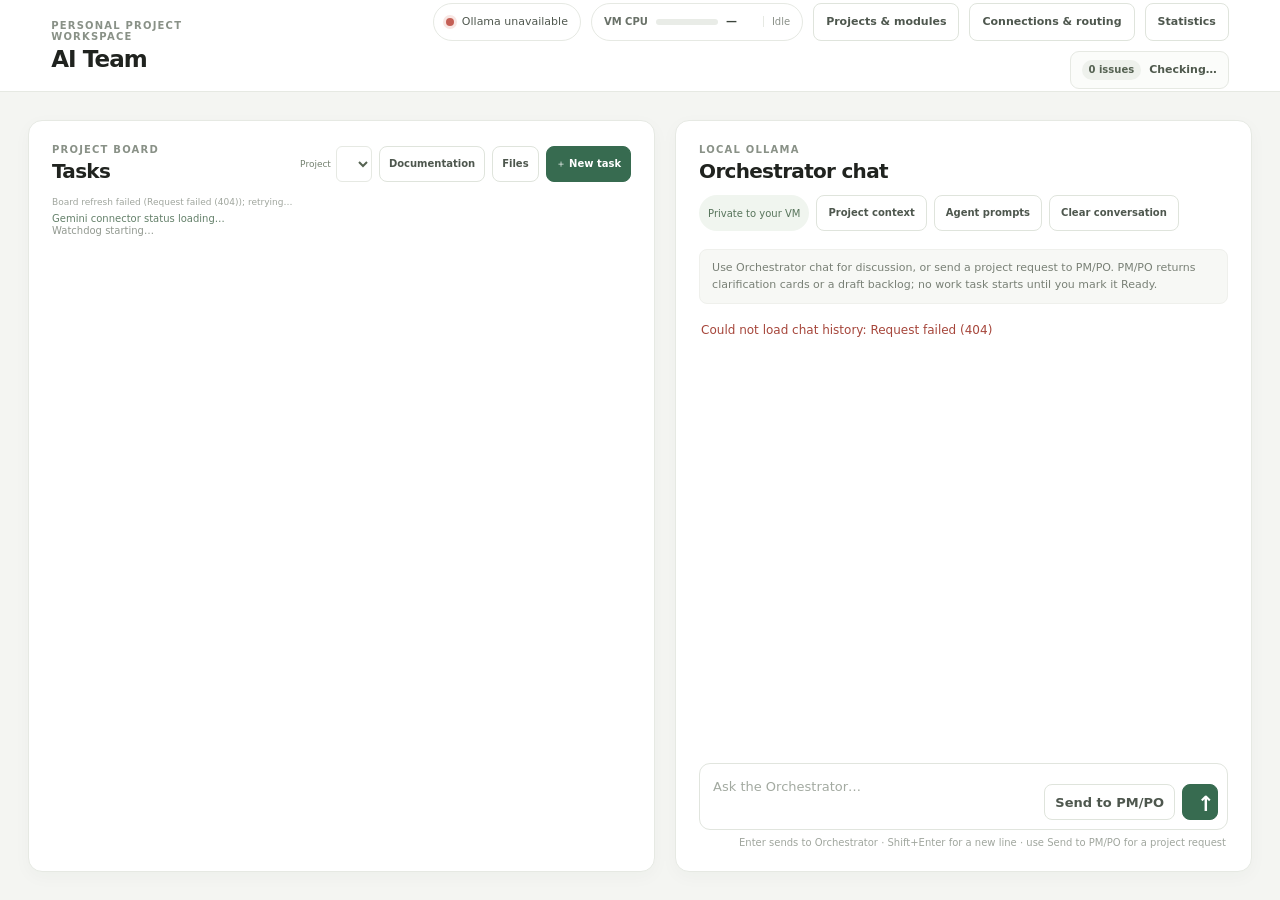
==== commit 2a67d271: "Update index.html" ====
--- a/index.html
+++ b/index.html
@@ -36,6 +36,7 @@
         <div><p class="eyebrow">PROJECT BOARD</p><h2>Tasks</h2></div>
         <div class="board-actions">
           <label class="active-project-label">Project<select id="active-project"></select></label>
+          <label class="active-project-label" id="active-subproject-wrap" hidden>Sub-project<select id="active-subproject"><option value="">Whole project</option></select></label>
           <button class="secondary" id="open-documentation" type="button">Documentation</button>
           <button class="secondary" id="open-files" type="button">Files</button>
           <button class="primary" id="new-task" type="button">＋ New task</button>
--- a/style.css
+++ b/style.css
@@ -1,66 +1,91 @@
-:root{font-family:system-ui,-apple-system,"Segoe UI",sans-serif;color:#20231f;background:#f4f5f2;font-synthesis:none;text-rendering:optimizeLegibility;--ink:#20231f;--muted:#777e76;--line:#e6e9e3;--green:#376b50;--green-dark:#28563e;--pale:#eff5ef}
-*{box-sizing:border-box}body{margin:0;min-height:100vh}.topbar{height:92px;padding:0 4vw;background:#fff;border-bottom:1px solid var(--line);display:flex;align-items:center;justify-content:space-between}.topbar h1{font:800 23px system-ui,sans-serif;margin:1px 0 0;letter-spacing:-.04em}.eyebrow{font-size:10px;font-weight:700;letter-spacing:.12em;color:#899187;margin:0 0 4px}.model-chip{border:1px solid var(--line);border-radius:30px;padding:9px 13px;font-size:12px;color:#50584f;display:flex;align-items:center;gap:8px}.status-dot{width:8px;height:8px;border-radius:50%;background:#60a474;box-shadow:0 0 0 3px #e5f2e7}.status-dot.offline{background:#c45f55;box-shadow:0 0 0 3px #f8e6e3}.layout{max-width:1500px;margin:28px auto;padding:0 28px;display:grid;grid-template-columns:minmax(340px,1fr) minmax(380px,.92fr);gap:20px;height:calc(100vh - 148px);min-height:580px}.panel{background:#fff;border:1px solid var(--line);border-radius:14px;min-height:0;box-shadow:0 5px 18px #26351f08}.tasks-panel{padding:23px;display:flex;flex-direction:column}.chat-panel{display:flex;flex-direction:column;padding:23px}.section-heading{display:flex;align-items:center;justify-content:space-between;margin-bottom:18px}.section-heading h2,.dialog-heading h2{font:700 20px system-ui,sans-serif;margin:0;letter-spacing:-.035em}.primary,.secondary,.icon-button{font:600 13px system-ui,sans-serif;border-radius:8px;cursor:pointer;transition:.15s}.primary{color:white;background:var(--green);border:1px solid var(--green);padding:10px 14px}.primary:hover{background:var(--green-dark)}.primary:disabled{opacity:.55;cursor:wait}.secondary{background:#fff;border:1px solid #dfe4dc;color:#4e574e;padding:9px 13px}.secondary:hover{background:#f7f8f5}.summary{font-size:11px;color:#8a9189;margin:-6px 0 12px}.task-list{overflow-y:auto;display:flex;flex-direction:column;gap:10px;padding-right:3px}.task-card{padding:15px 15px 13px;border:1px solid var(--line);border-radius:10px;background:#fff}.task-topline,.task-footer{display:flex;align-items:center;justify-content:space-between}.task-topline time{font-size:10px;color:#9ba198}.state{font-size:10px;line-height:1;padding:6px 8px;border-radius:20px;color:#626a60;background:#f0f1ed;font-weight:700}.state-draft{background:#f1f0e9;color:#77704a}.task-card h3{font:700 14px system-ui,sans-serif;margin:12px 0 5px;letter-spacing:-.02em}.task-request{font-size:12px;line-height:1.55;color:#737b72;margin:0;white-space:pre-wrap;display:-webkit-box;-webkit-line-clamp:3;-webkit-box-orient:vertical;overflow:hidden}.task-footer{justify-content:flex-start;gap:13px;margin-top:13px;padding-top:10px;border-top:1px solid #f0f1ed;color:#929990;font-size:10px}.role-icon{color:#4a6d55;font-weight:700}.empty-state{margin:auto;text-align:center;max-width:250px}.empty-state[hidden]{display:none}.empty-icon{font-size:30px;color:#97b49a}.empty-state h3,.welcome-message h3{font:700 15px system-ui,sans-serif;margin:10px 0 4px}.empty-state p,.welcome-message p{font-size:12px;line-height:1.6;color:#8a9189;margin:0 0 14px}.local-badge{font-size:10px;border-radius:20px;background:#f0f5ef;color:#57745b;padding:7px 9px}.chat-notice{background:#f7f8f5;border:1px solid #eff0ec;border-radius:8px;color:#798076;font-size:11px;line-height:1.5;padding:10px 12px;margin-bottom:12px}.messages{flex:1;overflow-y:auto;display:flex;flex-direction:column;gap:13px;padding:5px 2px 15px}.welcome-message{margin:auto;text-align:center;max-width:280px}.welcome-icon{display:grid;place-items:center;margin:auto;width:42px;height:42px;border-radius:13px;background:var(--pale);font-size:20px;color:var(--green)}.message{max-width:91%;padding:11px 13px;border-radius:11px;font-size:13px;line-height:1.55;white-space:pre-wrap;overflow-wrap:anywhere}.user-message{align-self:flex-end;background:#eaf2e9;border:1px solid #e1ecdf}.assistant-message{align-self:flex-start;background:#f6f7f4;border:1px solid #eff0ec}.message-role{font-size:10px;color:#778174;font-weight:700;margin-bottom:4px}.message-content{color:#343a33}.pending-message{color:#7c847b;font-style:italic}.chat-form{display:flex;align-items:flex-end;gap:9px;padding:9px;border:1px solid #e1e5de;border-radius:11px;background:#fff}.chat-form:focus-within{border-color:#a7c1a7;box-shadow:0 0 0 3px #edf4ec}.chat-form textarea{resize:none;flex:1;border:0;outline:0;font:13px/1.5 system-ui,sans-serif;color:var(--ink);padding:4px;max-height:150px}.chat-form textarea::placeholder{color:#a3aaa1}.send-button{width:36px;height:36px;padding:0;font-size:21px;line-height:1}.hint{text-align:right;font-size:10px;color:#a0a69e;margin:7px 2px 0}.inline-error,.form-error{color:#a6463b;font-size:12px;line-height:1.5}.task-form{padding:25px;width:min(680px,calc(100vw - 34px));max-height:90vh;overflow-y:auto}.task-form label{font-size:12px;font-weight:600;color:#596157;display:flex;flex-direction:column;gap:7px;margin:14px 0}.task-form input,.task-form textarea,.task-form select{width:100%;border:1px solid #dfe4dc;border-radius:8px;padding:10px 11px;font:13px/1.5 system-ui,sans-serif;color:var(--ink);background:#fff;outline:0}.task-form input:focus,.task-form textarea:focus,.task-form select:focus{border-color:#94b395;box-shadow:0 0 0 3px #edf4ec}.task-form textarea{resize:vertical}.dialog-heading{display:flex;align-items:center;justify-content:space-between}.icon-button{border:0;background:transparent;color:#8d958b;font-size:25px;width:34px;height:34px}.two-columns{display:grid;grid-template-columns:1fr 1fr;gap:14px}.draft-note{font-size:11px;line-height:1.5;color:#80877e;background:#f6f7f3;border-radius:7px;padding:10px}.form-error{margin-top:9px}.dialog-actions{display:flex;justify-content:flex-end;gap:8px;margin-top:19px}dialog{border:1px solid var(--line);border-radius:13px;padding:0;box-shadow:0 20px 70px #17211340}dialog::backdrop{background:#17211366}.sr-only{position:absolute;width:1px;height:1px;padding:0;margin:-1px;overflow:hidden;clip:rect(0,0,0,0);white-space:nowrap;border:0}
-@media(max-width:850px){.layout{height:auto;min-height:0;grid-template-columns:1fr;padding:0 15px;margin:15px auto}.tasks-panel{min-height:350px}.chat-panel{height:65vh;min-height:450px}.topbar{padding:0 18px}.two-columns{grid-template-columns:1fr;gap:0}}
-.board-actions{display:flex;gap:7px;flex-wrap:wrap;justify-content:flex-end}.board-actions button{font-size:10px;padding:8px 9px}.notifications{margin:0 0 12px;border:1px solid var(--line);border-radius:8px;padding:10px 12px;background:#fbfcfa}.notifications .progress-heading{margin-bottom:6px}.notification{display:flex;align-items:flex-start;justify-content:space-between;gap:12px;border-top:1px solid #edf0ea;padding:8px 1px}.notification:first-child{border-top:0}.notification strong{font-size:11px;color:#505a4e}.notification p{font-size:10px;line-height:1.45;color:#727a70;margin:3px 0 0}.notification-high{border-left:3px solid #bb6558;padding-left:8px}.notification-medium{border-left:3px solid #d1a34a;padding-left:8px}.notification-low{border-left:3px solid #8ca78b;padding-left:8px}.notification-dismiss{border:0;background:transparent;color:#929990;font-size:19px;line-height:1;cursor:pointer}.notification-empty{font-size:10px;color:#929990;margin:0}.task-scope{font-size:10px;color:#82907d;margin-top:-7px;margin-bottom:7px}.route-role{border:1px solid #e8ece5;border-radius:8px;padding:9px;margin:8px 0}.route-role>strong{font-size:11px;color:#4e5a4d}.route-order{display:grid;grid-template-columns:repeat(4,1fr);gap:7px;margin-top:6px}.route-order label{margin:0!important;display:flex;align-items:center;gap:5px;font-size:10px!important}.route-order select{padding:7px!important;font-size:10px!important}.project-editor{border:1px solid #e6ebe3;background:#fafbf9;padding:12px;border-radius:9px;margin:10px 0}.project-editor label{margin:8px 0!important}.project-editor .danger{font-size:10px;padding:6px 8px}.connection-key{font-family:ui-monospace,monospace}.task-form>label .muted{font-weight:400}.task-scope{white-space:nowrap;overflow:hidden;text-overflow:ellipsis}.notification{border-radius:5px}.project-editor textarea{font:11px/1.5 ui-monospace,monospace}
-.header-tools{display:flex;align-items:center;gap:10px}.cpu-meter{display:flex;align-items:center;gap:8px;border:1px solid var(--line);border-radius:30px;padding:8px 11px;color:#697168;font-size:10px}.cpu-label{font-weight:700;white-space:nowrap}.cpu-track{width:62px;height:6px;border-radius:8px;background:#e9ece7;overflow:hidden}.cpu-track span{display:block;width:0;height:100%;border-radius:8px;background:#72a27a;transition:width .5s}.cpu-meter strong{font-size:11px;min-width:29px;color:#3c453c}.llm-state{border-left:1px solid var(--line);padding-left:8px;white-space:nowrap;color:#8b9189}.llm-state.working{color:#3e8051;font-weight:700}.task-footer{gap:10px}.text-button{margin-left:auto;padding:3px 0;border:0;background:transparent;color:#54775b;font:600 10px system-ui,sans-serif;cursor:pointer}.text-button:hover{text-decoration:underline}.queue-note{padding:8px 9px;border-radius:6px;background:#f3f6ed;color:#777344;font-size:10px;line-height:1.45;margin:10px 0 0}.blocked-note{background:#fbf0ed;color:#985a4f}.state-blocked{background:#faece8;color:#9b5549}.state-ready{background:#edf4ea;color:#47734c}.state-canceled{background:#f2eeee;color:#887b7b}.deliverable-choice{flex-direction:row!important;align-items:center!important;gap:8px!important}.deliverable-choice input{width:auto!important;accent-color:var(--green)}.detail-dialog{padding:25px;width:min(660px,calc(100vw - 34px));max-height:88vh;overflow-y:auto}.detail-dialog .dialog-heading{gap:12px}.detail-dialog h3{font:700 12px system-ui,sans-serif;color:#626b60;margin:20px 0 7px}.detail-status{display:flex;gap:8px;align-items:center;margin-top:13px}.deliverable-tag{font-size:10px;color:#527456;background:#eff5ed;border-radius:20px;padding:6px 8px}.detail-copy,.detail-dialog li{font-size:12px;line-height:1.65;color:#626b60;white-space:pre-wrap}.detail-dialog ul{padding-left:19px}.muted{font-size:11px;color:#929990}.activity-list{display:flex;flex-direction:column;gap:10px}.activity-item{display:flex;gap:9px;align-items:flex-start}.activity-dot{width:7px;height:7px;border-radius:50%;background:#83a585;margin-top:5px;flex:none}.activity-title{font-size:11px;line-height:1.45;color:#535c52}.activity-item time{font-size:9px;color:#a0a69e}.detail-actions{display:flex;justify-content:flex-end;flex-wrap:wrap;gap:7px;border-top:1px solid var(--line);margin-top:20px;padding-top:14px}.detail-actions .primary,.detail-actions .secondary{font-size:11px;padding:8px 10px}
-@media(max-width:700px){.header-tools{gap:6px}.model-chip{padding:8px}.cpu-meter{gap:5px;padding:7px 8px}.cpu-label{display:none}.cpu-track{width:38px}.llm-state{padding-left:5px}.topbar h1{font-size:19px}}
-.chat-tools{display:flex;align-items:center;gap:7px}.clear-chat{font-size:10px;padding:7px 9px;white-space:nowrap}.clear-chat:disabled{opacity:.5;cursor:wait}@media(max-width:520px){.chat-tools{align-items:flex-end;flex-direction:column}.local-badge{display:none}}
-.watchdog-info{font-size:10px;color:#929990;margin:-7px 0 12px}
-.provider-statistics{margin:0 0 10px;padding:9px 10px;border:1px solid #e9ece6;border-radius:8px;background:#fafbf9}.provider-statistics[hidden]{display:none}.provider-statistics .progress-heading{font-size:10px;margin-bottom:6px}.provider-statistics .progress-heading span{font-size:9px;color:#929990}.provider-stat-row{display:grid;grid-template-columns:1fr auto auto auto;gap:10px;padding:4px 0;color:#70786e;font-size:10px}.provider-stat-row+ .provider-stat-row{border-top:1px solid #eff1ed}.provider-stat-row strong{color:#475447}.task-ai-info{display:flex;flex-wrap:wrap;gap:4px 12px;margin-top:9px;color:#6f786d;font-size:10px;line-height:1.4}.task-ai-info span:first-child{font-weight:650;color:#576455}
-.state-done{background:#e3f3e6;color:#286b39}.state-draft,.state-needs-answer,.state-needs-approval{background:#fff2c7;color:#795900}.state-ready{background:#e3efff;color:#315d91}.state-in-progress{background:#dcecff;color:#315d91}.state-waiting-for-capacity{background:#ffebc8;color:#8b5c13}.state-blocked,.state-rework-needed{background:#fde3df;color:#9b382c}.state-needs-validation{background:#eee7ff;color:#654c9b}.state-canceled{background:#eceeeb;color:#687066}
-.agent-status{font-size:10px;color:#64806a;margin:-7px 0 8px}.state-in-progress{background:#edf2fa;color:#516d9b}.state-waiting-for-capacity{background:#fff4e5;color:#9b7544}.state-needs-validation{background:#f0edfa;color:#77649c}.state-rework-needed{background:#fbefea;color:#a0604a}.reply-card{border:1px solid var(--line);border-radius:8px;padding:10px;margin:7px 0}.reply-heading{font-size:10px;color:#71806f;font-weight:700;margin-bottom:7px}.reply-text{margin:0;white-space:pre-wrap;overflow-wrap:anywhere;font:12px/1.55 system-ui,sans-serif;color:#343a33;max-height:320px;overflow:auto}.agent-replies{font-size:11px}
-.validation-result{border:1px solid var(--line);border-radius:8px;padding:10px;font-size:11px;color:#657064}.validation-check{margin-top:6px;line-height:1.45;overflow-wrap:anywhere}
-.danger{font:600 11px system-ui,sans-serif;border:1px solid #ecd4cf;background:#fff8f6;color:#a34e40;border-radius:8px;padding:8px 10px;cursor:pointer;margin-left:auto}.danger:hover{background:#fcedea}.danger:disabled{opacity:.5;cursor:wait}
-.board-updated{font-size:9px;color:#a0a69e;margin:-10px 0 13px}
-.chat-actions{display:flex;align-items:center;gap:7px}.plan-button{white-space:nowrap;padding:8px 10px}.state-needs-answer{background:#fff4e5;color:#9b7544}.question-options{display:flex;flex-direction:column;gap:8px}.question-options label{font-size:11px;color:#626b60}.question-options select,.question-options textarea{width:100%;border:1px solid #dfe4dc;border-radius:8px;padding:10px 11px;font:12px/1.5 system-ui,sans-serif;color:var(--ink);background:#fff}.question-why{font-size:11px;color:#81887e;line-height:1.5;background:#f6f7f3;border-radius:7px;padding:9px;margin:8px 0}
-.task-id{font:600 10px ui-monospace,monospace;color:#71806f}.project-progress{border:1px solid var(--line);border-radius:8px;padding:10px 12px;margin:0 0 12px;background:#fbfcfa}.project-progress[hidden]{display:none}.progress-heading{display:flex;align-items:center;justify-content:space-between;font-size:11px;color:#556252}.progress-heading strong{font-weight:700}.project-progress progress{width:100%;height:7px;margin:8px 0 2px;accent-color:var(--green)}.progress-note{font-size:9px;color:#929990}.state-needs-approval{background:#f0edfa;color:#77649c}.overview-field{display:flex;flex-direction:column;gap:6px;margin:12px 0;font-size:11px;font-weight:700;color:#626b60}.overview-field textarea{width:100%;border:1px solid #dfe4dc;border-radius:8px;padding:10px 11px;font:12px/1.55 system-ui,sans-serif;color:var(--ink);resize:vertical}.overview-field textarea:read-only{background:#f8f9f6}.history-controls{display:grid;grid-template-columns:minmax(0,1fr) auto;align-items:end;gap:10px}.history-controls label{margin-bottom:0}.history-controls button{margin-bottom:14px}
-@media(max-width:520px){.chat-actions{flex-direction:column-reverse;align-items:stretch}.plan-button{font-size:10px;padding:7px 8px}.send-button{align-self:flex-end}}
-.history-controls{grid-template-columns:minmax(0,1fr) auto auto;gap:8px}.history-delete{font:600 11px system-ui,sans-serif;border:1px solid #ecd4cf;background:#fff8f6;color:#a34e40;border-radius:8px;padding:9px 10px;cursor:pointer;white-space:nowrap}.history-delete:hover:not(:disabled){background:#fcedea}.history-delete:disabled{opacity:.5;cursor:default}
-.card-ready{margin-left:auto;padding:6px 9px;font-size:10px;white-space:nowrap}.task-footer{flex-wrap:wrap}.task-footer .text-button{margin-left:0}.provider-statistics .progress-heading span{white-space:nowrap}
-@media(max-width:520px){.history-controls{grid-template-columns:1fr 1fr}.history-controls label{grid-column:1/-1}.history-controls button{margin-bottom:8px}}
-.stat-period-label{display:flex;align-items:center;gap:8px;margin:5px 0 7px;font-size:10px;color:#6f786d}.stat-period-label select{border:1px solid #e1e5de;border-radius:6px;padding:4px 7px;background:#fff;color:#4d584c;font:10px system-ui,sans-serif}.provider-stat-row{grid-template-columns:minmax(70px,1fr) auto auto auto auto;gap:7px;align-items:center}.provider-stat-total{font-weight:700;border-bottom:1px solid #e9ece6;padding-bottom:6px;margin-bottom:2px}.provider-stat-model{min-width:0;display:flex;flex-direction:column}.provider-stat-model strong{color:#475447;font-size:10px}.provider-stat-model small{color:#929990;font-size:9px;overflow:hidden;text-overflow:ellipsis;white-space:nowrap}.stat-reset{font:600 9px system-ui,sans-serif;padding:4px 6px;border:1px solid #dfe4dc;border-radius:6px;background:#fff;color:#687365;cursor:pointer}.stat-reset:hover:not(:disabled){background:#f1f4ef}.stat-reset:disabled{opacity:.5}.stat-reset-note{font-size:9px;color:#929990;margin:6px 0 0}.task-card-actions{display:flex;align-items:center;gap:6px;margin-left:auto}.task-footer .card-ready,.task-footer .card-delete{margin:0}.task-footer .card-ready{padding:6px 8px}.task-footer .card-delete{font-size:10px;padding:6px 8px}
-.provider-quality{margin:0 0 12px;border:1px solid var(--line);border-radius:8px;padding:10px 12px;background:#fbfcfa}.provider-quality .progress-heading span{font-size:9px;color:#929990}.quality-head,.quality-row{display:grid;grid-template-columns:minmax(100px,1.3fr) .8fr 1fr .55fr .65fr;gap:6px;align-items:center;padding:7px 2px;font-size:9px;color:#70786e}.quality-head{font-weight:700;color:#8b9389;border-bottom:1px solid #e9ece6}.quality-row{border-bottom:1px solid #eff1ed}.quality-row strong{color:#515c4f}.quality-row small{display:block;font-weight:400;color:#899187;margin-top:3px}.active-project-label{display:flex;gap:5px;align-items:center;margin:0!important;font-size:9px!important;color:#73806f!important}.active-project-label select{max-width:115px;border:1px solid var(--line);border-radius:6px;padding:6px 7px;background:#fff;color:#566352;font:10px system-ui,sans-serif}.task-ai-info a{color:#567b59}
+:root{font-family:system-ui,-apple-system,"Segoe UI",sans-serif;color:#20231f;background:#f4f5f2;font-synthesis:none;text-rendering:optimizeLegibility;--ink:#20231f;--muted:#777e76;--line:#e6e9e3;--green:#376b50;--green-dark:#28563e;--pale:#eff5ef}
+*{box-sizing:border-box}body{margin:0;min-height:100vh}.topbar{height:92px;padding:0 4vw;background:#fff;border-bottom:1px solid var(--line);display:flex;align-items:center;justify-content:space-between}.topbar h1{font:800 23px system-ui,sans-serif;margin:1px 0 0;letter-spacing:-.04em}.eyebrow{font-size:10px;font-weight:700;letter-spacing:.12em;color:#899187;margin:0 0 4px}.model-chip{border:1px solid var(--line);border-radius:30px;padding:9px 13px;font-size:12px;color:#50584f;display:flex;align-items:center;gap:8px}.status-dot{width:8px;height:8px;border-radius:50%;background:#60a474;box-shadow:0 0 0 3px #e5f2e7}.status-dot.offline{background:#c45f55;box-shadow:0 0 0 3px #f8e6e3}.layout{max-width:1500px;margin:28px auto;padding:0 28px;display:grid;grid-template-columns:minmax(340px,1fr) minmax(380px,.92fr);gap:20px;height:calc(100vh - 148px);min-height:580px}.panel{background:#fff;border:1px solid var(--line);border-radius:14px;min-height:0;box-shadow:0 5px 18px #26351f08}.tasks-panel{padding:23px;display:flex;flex-direction:column}.chat-panel{display:flex;flex-direction:column;padding:23px}.section-heading{display:flex;align-items:center;justify-content:space-between;gap:12px;flex-wrap:wrap;margin-bottom:18px}.section-heading h2,.dialog-heading h2{font:700 20px system-ui,sans-serif;margin:0;letter-spacing:-.035em}.primary,.secondary,.icon-button{font:600 13px system-ui,sans-serif;border-radius:8px;cursor:pointer;transition:.15s}.primary{color:white;background:var(--green);border:1px solid var(--green);padding:10px 14px}.primary:hover{background:var(--green-dark)}.primary:disabled{opacity:.55;cursor:wait}.secondary{background:#fff;border:1px solid #dfe4dc;color:#4e574e;padding:9px 13px}.secondary:hover{background:#f7f8f5}.secondary:disabled{opacity:.5;cursor:not-allowed}.summary{font-size:11px;color:#8a9189;margin:-6px 0 12px}.task-list{overflow-y:auto;display:flex;flex-direction:column;gap:10px;padding-right:3px}.task-card{padding:15px 15px 13px;border:1px solid var(--line);border-radius:10px;background:#fff}.task-topline,.task-footer{display:flex;align-items:center;justify-content:space-between}.task-topline time{font-size:10px;color:#9ba198}.state{font-size:10px;line-height:1;padding:6px 8px;border-radius:20px;color:#626a60;background:#f0f1ed;font-weight:700}.state-draft{background:#f1f0e9;color:#77704a}.task-card h3{font:700 14px system-ui,sans-serif;margin:12px 0 5px;letter-spacing:-.02em}.task-request{font-size:12px;line-height:1.55;color:#737b72;margin:0;white-space:pre-wrap;display:-webkit-box;-webkit-line-clamp:3;-webkit-box-orient:vertical;overflow:hidden}.task-footer{justify-content:flex-start;gap:13px;margin-top:13px;padding-top:10px;border-top:1px solid #f0f1ed;color:#929990;font-size:10px}.role-icon{color:#4a6d55;font-weight:700}.empty-state{margin:auto;text-align:center;max-width:250px}.empty-state[hidden]{display:none}.empty-icon{font-size:30px;color:#97b49a}.empty-state h3,.welcome-message h3{font:700 15px system-ui,sans-serif;margin:10px 0 4px}.empty-state p,.welcome-message p{font-size:12px;line-height:1.6;color:#8a9189;margin:0 0 14px}.local-badge{font-size:10px;border-radius:20px;background:#f0f5ef;color:#57745b;padding:7px 9px}.chat-notice{background:#f7f8f5;border:1px solid #eff0ec;border-radius:8px;color:#798076;font-size:11px;line-height:1.5;padding:10px 12px;margin-bottom:12px}.messages{flex:1;overflow-y:auto;display:flex;flex-direction:column;gap:13px;padding:5px 2px 15px}.welcome-message{margin:auto;text-align:center;max-width:280px}.welcome-icon{display:grid;place-items:center;margin:auto;width:42px;height:42px;border-radius:13px;background:var(--pale);font-size:20px;color:var(--green)}.message{max-width:91%;padding:11px 13px;border-radius:11px;font-size:13px;line-height:1.55;white-space:pre-wrap;overflow-wrap:anywhere}.user-message{align-self:flex-end;background:#eaf2e9;border:1px solid #e1ecdf}.assistant-message{align-self:flex-start;background:#f6f7f4;border:1px solid #eff0ec}.message-role{font-size:10px;color:#778174;font-weight:700;margin-bottom:4px}.message-content{color:#343a33}.pending-message{color:#7c847b;font-style:italic}.chat-form{display:flex;align-items:flex-end;gap:9px;padding:9px;border:1px solid #e1e5de;border-radius:11px;background:#fff}.chat-form:focus-within{border-color:#a7c1a7;box-shadow:0 0 0 3px #edf4ec}.chat-form textarea{resize:none;flex:1;border:0;outline:0;font:13px/1.5 system-ui,sans-serif;color:var(--ink);padding:4px;max-height:150px}.chat-form textarea::placeholder{color:#a3aaa1}.send-button{width:36px;height:36px;padding:0;font-size:21px;line-height:1}.hint{text-align:right;font-size:10px;color:#a0a69e;margin:7px 2px 0}.inline-error,.form-error{color:#a6463b;font-size:12px;line-height:1.5}.task-form{padding:25px;width:min(680px,calc(100vw - 34px));max-height:90vh;overflow-y:auto}.task-form label{font-size:12px;font-weight:600;color:#596157;display:flex;flex-direction:column;gap:7px;margin:14px 0}.task-form input,.task-form textarea,.task-form select{width:100%;border:1px solid #dfe4dc;border-radius:8px;padding:10px 11px;font:13px/1.5 system-ui,sans-serif;color:var(--ink);background:#fff;outline:0}.task-form input:focus,.task-form textarea:focus,.task-form select:focus{border-color:#94b395;box-shadow:0 0 0 3px #edf4ec}.task-form textarea{resize:vertical}.dialog-heading{display:flex;align-items:center;justify-content:space-between}.icon-button{border:0;background:transparent;color:#8d958b;font-size:25px;width:34px;height:34px}.two-columns{display:grid;grid-template-columns:1fr 1fr;gap:14px}.draft-note{font-size:11px;line-height:1.5;color:#80877e;background:#f6f7f3;border-radius:7px;padding:10px}.form-error{margin-top:9px}.dialog-actions{display:flex;justify-content:flex-end;gap:8px;margin-top:19px}dialog{border:1px solid var(--line);border-radius:13px;padding:0;box-shadow:0 20px 70px #17211340;margin:auto;background:#fff}dialog::backdrop{background:#17211366}.sr-only{position:absolute;width:1px;height:1px;padding:0;margin:-1px;overflow:hidden;clip:rect(0,0,0,0);white-space:nowrap;border:0}
+@media(max-width:850px){.layout{height:auto;min-height:0;grid-template-columns:1fr;padding:0 15px;margin:15px auto}.tasks-panel{min-height:350px}.chat-panel{height:65vh;min-height:450px}.topbar{padding:0 18px}.two-columns{grid-template-columns:1fr;gap:0}}
+.board-actions{display:flex;align-items:center;gap:7px;flex-wrap:wrap;justify-content:flex-end}.board-actions button{font-size:10px;padding:8px 9px;white-space:nowrap;flex-shrink:0}.notifications{margin:0 0 12px;border:1px solid var(--line);border-radius:8px;padding:10px 12px;background:#fbfcfa}.notifications .progress-heading{margin-bottom:6px}.notification{display:flex;align-items:flex-start;justify-content:space-between;gap:12px;border-top:1px solid #edf0ea;padding:8px 1px}.notification:first-child{border-top:0}.notification strong{font-size:11px;color:#505a4e}.notification p{font-size:10px;line-height:1.45;color:#727a70;margin:3px 0 0}.notification-high{border-left:3px solid #bb6558;padding-left:8px}.notification-medium{border-left:3px solid #d1a34a;padding-left:8px}.notification-low{border-left:3px solid #8ca78b;padding-left:8px}.notification-dismiss{border:0;background:transparent;color:#929990;font-size:19px;line-height:1;cursor:pointer}.notification-empty{font-size:10px;color:#929990;margin:0}.task-scope{font-size:10px;color:#82907d;margin-top:-7px;margin-bottom:7px}.route-role{border:1px solid #e8ece5;border-radius:8px;padding:9px;margin:8px 0}.route-role>strong{font-size:11px;color:#4e5a4d}.route-order{display:grid;grid-template-columns:repeat(4,1fr);gap:7px;margin-top:6px}.route-order label{margin:0!important;display:flex;align-items:center;gap:5px;font-size:10px!important}.route-order select{padding:7px!important;font-size:10px!important}.project-editor{border:1px solid #e6ebe3;background:#fafbf9;padding:12px;border-radius:9px;margin:10px 0}.project-editor label{margin:8px 0!important}.project-editor .danger{font-size:10px;padding:6px 8px}.connection-key{font-family:ui-monospace,monospace}.connection-controls{display:flex;flex-wrap:wrap;gap:7px;margin-top:8px;align-items:center}.connection-controls input{flex:1 1 200px;min-width:170px;width:auto;margin:0}.connection-controls button{height:36px;padding:0 10px;font-size:11px;white-space:nowrap}.task-form>label .muted{font-weight:400}.task-scope{white-space:nowrap;overflow:hidden;text-overflow:ellipsis}.notification{border-radius:5px}.project-editor textarea{font:11px/1.5 ui-monospace,monospace}
+.header-tools{display:flex;align-items:center;gap:10px}.cpu-meter{display:flex;align-items:center;gap:8px;border:1px solid var(--line);border-radius:30px;padding:8px 11px;color:#697168;font-size:10px}.cpu-label{font-weight:700;white-space:nowrap}.cpu-track{width:62px;height:6px;border-radius:8px;background:#e9ece7;overflow:hidden}.cpu-track span{display:block;width:0;height:100%;border-radius:8px;background:#72a27a;transition:width .5s}.cpu-meter strong{font-size:11px;min-width:29px;color:#3c453c}.llm-state{border-left:1px solid var(--line);padding-left:8px;white-space:nowrap;color:#8b9189}.llm-state.working{color:#3e8051;font-weight:700}.task-footer{gap:10px}.text-button{margin-left:auto;padding:3px 0;border:0;background:transparent;color:#54775b;font:600 10px system-ui,sans-serif;cursor:pointer}.text-button:hover{text-decoration:underline}.queue-note{padding:8px 9px;border-radius:6px;background:#f3f6ed;color:#777344;font-size:10px;line-height:1.45;margin:10px 0 0}.blocked-note{background:#fbf0ed;color:#985a4f}.state-blocked{background:#faece8;color:#9b5549}.state-ready{background:#edf4ea;color:#47734c}.state-canceled{background:#f2eeee;color:#887b7b}.deliverable-choice{flex-direction:row!important;align-items:center!important;gap:8px!important}.deliverable-choice input{width:auto!important;accent-color:var(--green)}.detail-dialog{padding:25px;width:min(660px,calc(100vw - 34px));max-height:88vh;overflow-y:auto}.detail-dialog .dialog-heading{gap:12px}.detail-dialog h3{font:700 12px system-ui,sans-serif;color:#626b60;margin:20px 0 7px}.detail-status{display:flex;gap:8px;align-items:center;margin-top:13px}.deliverable-tag{font-size:10px;color:#527456;background:#eff5ed;border-radius:20px;padding:6px 8px}.detail-copy,.detail-dialog li{font-size:12px;line-height:1.65;color:#626b60;white-space:pre-wrap}.detail-dialog ul{padding-left:19px;list-style:disc}.muted{font-size:11px;color:#929990}.activity-list{display:flex;flex-direction:column;gap:10px}.activity-item{display:flex;gap:9px;align-items:flex-start}.activity-dot{width:7px;height:7px;border-radius:50%;background:#83a585;margin-top:5px;flex:none}.activity-title{font-size:11px;line-height:1.45;color:#535c52}.activity-item time{font-size:9px;color:#a0a69e}.detail-actions{display:flex;justify-content:flex-end;flex-wrap:wrap;gap:7px;border-top:1px solid var(--line);margin-top:20px;padding-top:14px}.detail-actions .primary,.detail-actions .secondary{font-size:11px;padding:8px 10px}
+@media(max-width:700px){.header-tools{gap:6px}.model-chip{padding:8px}.cpu-meter{gap:5px;padding:7px 8px}.cpu-label{display:none}.cpu-track{width:38px}.llm-state{padding-left:5px}.topbar h1{font-size:19px}}
+.chat-tools{display:flex;align-items:center;gap:7px}.clear-chat{font-size:10px;padding:7px 9px;white-space:nowrap}.clear-chat:disabled{opacity:.5;cursor:wait}@media(max-width:520px){.chat-tools{align-items:flex-end;flex-direction:column}.local-badge{display:none}}
+.watchdog-info{font-size:10px;color:#929990;margin:-7px 0 12px}
+.provider-statistics{margin:0 0 10px;padding:9px 10px;border:1px solid #e9ece6;border-radius:8px;background:#fafbf9}.provider-statistics[hidden]{display:none}.provider-statistics .progress-heading{font-size:10px;margin-bottom:6px}.provider-statistics .progress-heading span{font-size:9px;color:#929990}.provider-stat-row{display:grid;grid-template-columns:1fr auto auto auto;gap:10px;padding:4px 0;color:#70786e;font-size:10px}.provider-stat-row+ .provider-stat-row{border-top:1px solid #eff1ed}.provider-stat-row strong{color:#475447}.task-ai-info{display:flex;flex-wrap:wrap;gap:4px 12px;margin-top:9px;color:#6f786d;font-size:10px;line-height:1.4}.task-ai-info span:first-child{font-weight:650;color:#576455}
+.state-done{background:#e3f3e6;color:#286b39}.state-draft,.state-needs-answer,.state-needs-approval{background:#fff2c7;color:#795900}.state-ready{background:#e3efff;color:#315d91}.state-in-progress{background:#dcecff;color:#315d91}.state-waiting-for-capacity{background:#ffebc8;color:#8b5c13}.state-blocked,.state-rework-needed{background:#fde3df;color:#9b382c}.state-needs-validation{background:#eee7ff;color:#654c9b}.state-canceled{background:#eceeeb;color:#687066}
+.agent-status{font-size:10px;color:#64806a;margin:-7px 0 8px}.state-in-progress{background:#edf2fa;color:#516d9b}.state-waiting-for-capacity{background:#fff4e5;color:#9b7544}.state-needs-validation{background:#f0edfa;color:#77649c}.state-rework-needed{background:#fbefea;color:#a0604a}.reply-card{border:1px solid var(--line);border-radius:8px;padding:10px;margin:7px 0}.reply-heading{font-size:10px;color:#71806f;font-weight:700;margin-bottom:7px}.reply-text{margin:0;white-space:pre-wrap;overflow-wrap:anywhere;font:12px/1.55 system-ui,sans-serif;color:#343a33;max-height:320px;overflow:auto}.agent-replies{font-size:11px}
+.validation-result{border:1px solid var(--line);border-radius:8px;padding:10px;font-size:11px;color:#657064}.validation-check{margin-top:6px;line-height:1.45;overflow-wrap:anywhere}
+.danger{font:600 11px system-ui,sans-serif;border:1px solid #ecd4cf;background:#fff8f6;color:#a34e40;border-radius:8px;padding:8px 10px;cursor:pointer;margin-left:auto}.danger:hover{background:#fcedea}.danger:disabled{opacity:.5;cursor:wait}
+.board-updated{font-size:9px;color:#a0a69e;margin:-10px 0 13px}
+.chat-actions{display:flex;align-items:center;gap:7px}.plan-button{white-space:nowrap;padding:8px 10px}.state-needs-answer{background:#fff4e5;color:#9b7544}.question-options{display:flex;flex-direction:column;gap:8px}.question-options label{font-size:11px;color:#626b60}.question-options select,.question-options textarea{width:100%;border:1px solid #dfe4dc;border-radius:8px;padding:10px 11px;font:12px/1.5 system-ui,sans-serif;color:var(--ink);background:#fff}.question-why{font-size:11px;color:#81887e;line-height:1.5;background:#f6f7f3;border-radius:7px;padding:9px;margin:8px 0}
+.task-id{font:600 10px ui-monospace,monospace;color:#71806f}.project-progress{border:1px solid var(--line);border-radius:8px;padding:10px 12px;margin:0 0 12px;background:#fbfcfa}.project-progress[hidden]{display:none}.progress-heading{display:flex;align-items:center;justify-content:space-between;font-size:11px;color:#556252}.progress-heading strong{font-weight:700}.project-progress progress{width:100%;height:7px;margin:8px 0 2px;accent-color:var(--green)}.progress-note{font-size:9px;color:#929990}.state-needs-approval{background:#f0edfa;color:#77649c}.overview-field{display:flex;flex-direction:column;gap:6px;margin:12px 0;font-size:11px;font-weight:700;color:#626b60}.overview-field textarea{width:100%;border:1px solid #dfe4dc;border-radius:8px;padding:10px 11px;font:12px/1.55 system-ui,sans-serif;color:var(--ink);resize:vertical}.overview-field textarea:read-only{background:#f8f9f6}.history-controls{display:grid;grid-template-columns:minmax(0,1fr) auto;align-items:end;gap:10px}.history-controls label{margin-bottom:0}.history-controls button{margin-bottom:14px}
+@media(max-width:520px){.chat-actions{flex-direction:column-reverse;align-items:stretch}.plan-button{font-size:10px;padding:7px 8px}.send-button{align-self:flex-end}}
+.history-controls{grid-template-columns:minmax(0,1fr) auto auto;gap:8px}.history-delete{font:600 11px system-ui,sans-serif;border:1px solid #ecd4cf;background:#fff8f6;color:#a34e40;border-radius:8px;padding:9px 10px;cursor:pointer;white-space:nowrap}.history-delete:hover:not(:disabled){background:#fcedea}.history-delete:disabled{opacity:.5;cursor:default}
+.card-ready{margin-left:auto;padding:6px 9px;font-size:10px;white-space:nowrap}.task-footer{flex-wrap:wrap}.task-footer .text-button{margin-left:0}.provider-statistics .progress-heading span{white-space:nowrap}
+@media(max-width:520px){.history-controls{align-items:stretch;grid-template-columns:1fr 1fr}.history-controls label{grid-column:1/-1}.history-controls button{margin-bottom:8px}}
+.stat-period-label{display:flex;align-items:center;gap:8px;margin:5px 0 7px;font-size:10px;color:#6f786d}.stat-period-label select{border:1px solid #e1e5de;border-radius:6px;padding:4px 7px;background:#fff;color:#4d584c;font:10px system-ui,sans-serif}.provider-stat-row{grid-template-columns:minmax(70px,1fr) auto auto auto auto;gap:7px;align-items:center}.provider-stat-total{font-weight:700;border-bottom:1px solid #e9ece6;padding-bottom:6px;margin-bottom:2px}.provider-stat-model{min-width:0;display:flex;flex-direction:column}.provider-stat-model strong{color:#475447;font-size:10px}.provider-stat-model small{color:#929990;font-size:9px;overflow:hidden;text-overflow:ellipsis;white-space:nowrap}.stat-reset{font:600 9px system-ui,sans-serif;padding:4px 6px;border:1px solid #dfe4dc;border-radius:6px;background:#fff;color:#687365;cursor:pointer}.stat-reset:hover:not(:disabled){background:#f1f4ef}.stat-reset:disabled{opacity:.5}.stat-reset-note{font-size:9px;color:#929990;margin:6px 0 0}.task-card-actions{display:flex;align-items:center;gap:6px;margin-left:auto}.task-footer .card-ready,.task-footer .card-delete{margin:0}.task-footer .card-ready{padding:6px 8px}.task-footer .card-delete{font-size:10px;padding:6px 8px}
+.provider-quality{margin:0 0 12px;border:1px solid var(--line);border-radius:8px;padding:10px 12px;background:#fbfcfa}.provider-quality .progress-heading span{font-size:9px;color:#929990}.quality-head,.quality-row{display:grid;grid-template-columns:minmax(100px,1.3fr) .8fr 1fr .55fr .65fr;gap:6px;align-items:center;padding:7px 2px;font-size:9px;color:#70786e}.quality-head{font-weight:700;color:#8b9389;border-bottom:1px solid #e9ece6}.quality-row{border-bottom:1px solid #eff1ed}.quality-row strong{color:#515c4f}.quality-row small{display:block;font-weight:400;color:#899187;margin-top:3px}.active-project-label{display:flex;gap:5px;align-items:center;margin:0!important;font-size:9px!important;color:#73806f!important}.active-project-label select{max-width:115px;border:1px solid var(--line);border-radius:6px;padding:6px 7px;background:#fff;color:#566352;font:10px system-ui,sans-serif}.task-ai-info a{color:#567b59}
 @media(max-width:600px){.board-actions{justify-content:flex-start}.quality-head,.quality-row{grid-template-columns:minmax(80px,1.1fr) .6fr .75fr .4fr .5fr;font-size:8px;gap:3px}.route-order{grid-template-columns:repeat(2,1fr)}}
 .project-history-controls{display:grid;grid-template-columns:minmax(0,1fr) auto auto;gap:6px;align-items:center;margin:7px 0}.project-history-controls select{border:1px solid #dfe4dc;border-radius:7px;padding:7px;background:#fff;color:#586353;font:10px system-ui,sans-serif}.project-history-controls button{padding:7px 8px;font-size:9px}.project-history-controls button:disabled{opacity:.5}
-.topbar{height:auto;min-height:92px;gap:18px}.header-tools{flex-wrap:wrap;justify-content:flex-end}.header-notifications{width:min(300px,28vw);max-height:76px;overflow-y:auto;margin:0;padding:6px 9px;border-radius:9px}.header-notifications .progress-heading{margin-bottom:2px;font-size:10px}.header-notifications .progress-heading span{font-size:9px}.header-notifications .notification{gap:6px;padding:4px 1px}.header-notifications .notification strong{font-size:9px}.header-notifications .notification p{font-size:9px;line-height:1.25;margin-top:1px}.header-notifications .notification-dismiss{font-size:16px}.header-notifications .notification-empty{font-size:9px}.header-statistics-button{white-space:nowrap;font-size:10px;padding:9px 11px}.statistics-dialog{width:min(920px,calc(100vw - 32px));max-height:88vh;overflow-y:auto;border:1px solid var(--line);border-radius:14px;padding:0;box-shadow:0 20px 70px #18231630}.statistics-dialog::backdrop{background:#1e261e66}.statistics-content{padding:24px}.statistics-content>.dialog-heading{margin-bottom:14px}.statistics-content .provider-statistics{margin-bottom:14px;padding:14px}.statistics-content .provider-quality{margin:0;padding:14px}@media(max-width:1050px){.topbar{align-items:flex-start;padding-top:14px;padding-bottom:14px}.header-tools{max-width:78%;gap:7px}.header-notifications{width:250px}}@media(max-width:720px){.topbar{flex-direction:column}.header-tools{max-width:100%;justify-content:flex-start}.header-notifications{width:min(100%,420px);max-height:90px}.statistics-content{padding:16px}.statistics-content .quality-head,.statistics-content .quality-row{grid-template-columns:minmax(80px,1.1fr) .6fr .75fr .4fr .5fr;font-size:8px;gap:3px}}
-
-/* v20 control sizing and alignment pass */
-.primary{padding:9px 14px}
-.header-tools>.model-chip,.header-tools>.cpu-meter,.header-tools>.header-statistics-button{height:38px;box-sizing:border-box}
-.header-tools>.model-chip{padding:0 12px;font-size:11px}
-.header-tools>.cpu-meter{padding:0 12px}
-.header-tools>.header-statistics-button{display:inline-flex;align-items:center;justify-content:center;padding:0 12px;font-size:11px}
-@media(max-width:700px){.header-tools>.model-chip{padding:0 10px}.header-tools>.cpu-meter{padding:0 9px}}
-#open-context,#open-prompts,#clear-chat{height:36px;min-height:36px;display:inline-flex;align-items:center;justify-content:center;padding:0 11px;font-size:10px;line-height:1.2}
-.chat-tools .local-badge{height:36px;display:inline-flex;align-items:center;justify-content:center}
-.dialog-actions>button{height:40px;min-height:40px;display:inline-flex;align-items:center;justify-content:center;padding:0 14px;font-size:12px;line-height:1.2}
-.history-controls{align-items:end}
-.history-controls label{margin:0!important}
-.history-controls select,.history-controls button{height:42px;min-height:42px;box-sizing:border-box;display:inline-flex;align-items:center;justify-content:center;margin:0!important;padding:0 10px;font:600 12px/1.2 system-ui,sans-serif}
-.history-controls button{white-space:normal}
-@media(max-width:520px){.history-controls{align-items:stretch}.history-controls select,.history-controls button{height:44px;min-height:44px;font-size:11px;padding:0 8px}}
-.project-history-controls{align-items:center}
-.project-history-controls select,.project-history-controls button{height:32px;min-height:32px;box-sizing:border-box;display:inline-flex;align-items:center;justify-content:center;margin:0!important;font-size:10px;line-height:1.2}
-.project-history-controls select{padding:0 8px}
-.project-history-controls button{padding:0 8px}
-.chat-actions .plan-button{height:36px;min-height:36px;display:inline-flex;align-items:center;justify-content:center;padding:0 10px}
-.chat-actions .send-button{height:36px;min-height:36px;width:36px}
-.header-notifications{width:min(320px,30vw);max-height:112px}
-@media(max-width:1050px){.header-notifications{width:260px}}
-@media(max-width:720px){.header-notifications{width:min(100%,420px);max-height:120px}}
-.board-actions>button{height:36px;min-height:36px;display:inline-flex;align-items:center;justify-content:center}
-.active-project-label{align-items:center}
-.active-project-label select{height:36px;box-sizing:border-box}
-.task-card-actions .card-ready,.task-card-actions .card-delete{height:32px;min-height:32px;display:inline-flex;align-items:center;justify-content:center;box-sizing:border-box}
+.topbar{height:auto;min-height:92px;gap:18px}.header-tools{flex-wrap:wrap;justify-content:flex-end}.header-notifications{width:min(300px,28vw);max-height:76px;overflow-y:auto;margin:0;padding:6px 9px;border-radius:9px}.header-notifications .progress-heading{margin-bottom:2px;font-size:10px}.header-notifications .progress-heading span{font-size:9px}.header-notifications .notification{gap:6px;padding:4px 1px}.header-notifications .notification strong{font-size:9px}.header-notifications .notification p{font-size:9px;line-height:1.25;margin-top:1px}.header-notifications .notification-dismiss{font-size:16px}.header-notifications .notification-empty{font-size:9px}.header-statistics-button{white-space:nowrap;font-size:10px;padding:9px 11px}.statistics-dialog{width:min(920px,calc(100vw - 32px));max-height:88vh;overflow-y:auto;border:1px solid var(--line);border-radius:14px;padding:0;box-shadow:0 20px 70px #18231630}.statistics-dialog::backdrop{background:#1e261e66}.statistics-content{padding:24px}.statistics-content>.dialog-heading{margin-bottom:14px}.statistics-content .provider-statistics{margin-bottom:14px;padding:14px}.statistics-content .provider-quality{margin:0;padding:14px}@media(max-width:1050px){.topbar{align-items:flex-start;padding-top:14px;padding-bottom:14px}.header-tools{max-width:78%;gap:7px}.header-notifications{width:260px}}@media(max-width:720px){.topbar{flex-direction:column}.header-tools{max-width:100%;justify-content:flex-start}.header-notifications{width:min(100%,420px);max-height:120px}.statistics-content{padding:16px}.statistics-content .quality-head,.statistics-content .quality-row{grid-template-columns:minmax(80px,1.1fr) .6fr .75fr .4fr .5fr;font-size:8px;gap:3px}}
+
+/* Control sizing, prompt reset button, and repository viewer alignment */
+.primary{padding:9px 14px}
+.header-tools>.model-chip,.header-tools>.cpu-meter,.header-tools>.header-statistics-button{height:38px;box-sizing:border-box}
+.header-tools>.model-chip{padding:0 12px;font-size:11px}
+.header-tools>.cpu-meter{padding:0 12px}
+.header-tools>.header-statistics-button{display:inline-flex;align-items:center;justify-content:center;padding:0 12px;font-size:11px}
+@media(max-width:700px){.header-tools>.model-chip{padding:0 10px}.header-tools>.cpu-meter{padding:0 9px}}
+#open-context,#open-prompts,#clear-chat{height:36px;min-height:36px;display:inline-flex;align-items:center;justify-content:center;padding:0 11px;font-size:10px;line-height:1.2}
+.chat-tools .local-badge{height:36px;display:inline-flex;align-items:center;justify-content:center}
+.dialog-actions>button{height:40px;min-height:40px;display:inline-flex;align-items:center;justify-content:center;padding:0 14px;font-size:12px;line-height:1.2}
+.prompt-reset-button{margin-right:auto}
+.prompt-feedback{margin-top:9px;padding:8px 10px;border-radius:7px;background:#e3f3e6;color:#286b39;font-size:12px;font-weight:600}
+.prompt-feedback[hidden]{display:none}
+.history-controls{align-items:end}
+.history-controls label{margin:0!important}
+.history-controls select,.history-controls button{height:42px;min-height:42px;box-sizing:border-box;display:inline-flex;align-items:center;justify-content:center;margin:0!important;padding:0 10px;font:600 12px/1.2 system-ui,sans-serif}
+.history-controls button{white-space:normal}
+@media(max-width:520px){.history-controls{align-items:stretch}.history-controls select,.history-controls button{height:44px;min-height:44px;font-size:11px;padding:0 8px}}
+.project-history-controls{align-items:center}
+.project-history-controls select,.project-history-controls button{height:32px;min-height:32px;box-sizing:border-box;display:inline-flex;align-items:center;justify-content:center;margin:0!important;font-size:10px;line-height:1.2}
+.project-history-controls select{padding:0 8px}
+.project-history-controls button{padding:0 8px}
+.chat-actions .plan-button{height:36px;min-height:36px;display:inline-flex;align-items:center;justify-content:center;padding:0 10px}
+.chat-actions .send-button{height:36px;min-height:36px;width:36px}
+.header-notifications{width:min(320px,30vw);max-height:112px}
+@media(max-width:1050px){.header-notifications{width:260px}}
+@media(max-width:720px){.header-notifications{width:min(100%,420px);max-height:120px}}
+.board-actions>button,#open-documentation,#open-files,#new-task{height:36px;min-height:36px;display:inline-flex;align-items:center;justify-content:center}
+.active-project-label{align-items:center}
+.active-project-label[hidden]{display:none!important}
+.active-project-label select{height:36px;max-width:145px;box-sizing:border-box}
+.task-card-actions .card-ready,.task-card-actions .card-delete{height:32px;min-height:32px;display:inline-flex;align-items:center;justify-content:center;box-sizing:border-box}
 @media(max-width:720px){.provider-quality{overflow-x:auto}#provider-quality-rows{min-width:560px}.statistics-content .quality-head,.statistics-content .quality-row{grid-template-columns:minmax(105px,1.25fr) .8fr .9fr .6fr .75fr;gap:6px;font-size:10px}}
-.repository-view-dialog { width: min(1100px, calc(100vw - 32px)); max-width: 1100px; }
-.repository-view { padding: 22px; }
-.repository-view-meta { color: var(--muted, #64748b); font-size: .88rem; margin: 0 0 12px; overflow-wrap: anywhere; }
-.repository-view-body { display: grid; grid-template-columns: minmax(220px, 30%) 1fr; gap: 14px; min-height: 55vh; max-height: 70vh; }
-#repository-file-list { overflow: auto; border: 1px solid var(--border, #d7dee8); border-radius: 10px; padding: 6px; }
-.repository-entry { display: flex; width: 100%; justify-content: space-between; gap: 8px; border: 0; border-radius: 6px; background: transparent; padding: 8px; text-align: left; cursor: pointer; color: inherit; }
-.repository-entry:hover { background: var(--surface-alt, #f1f5f9); }
-.repository-parent { border-bottom: 1px solid var(--border, #d7dee8); margin-bottom: 4px; }
-.repository-entry span { color: var(--muted, #64748b); white-space: nowrap; }
-#repository-file-content { overflow: auto; white-space: pre; tab-size: 2; margin: 0; border: 1px solid var(--border, #d7dee8); border-radius: 10px; padding: 14px; background: var(--surface-alt, #f8fafc); font-size: .84rem; line-height: 1.5; }
-@media (max-width: 700px) { .repository-view-body { grid-template-columns: 1fr; max-height: 75vh; } #repository-file-list { max-height: 24vh; } #repository-file-content { min-height: 38vh; } }
+.repository-view-dialog{width:min(1100px,calc(100vw - 32px));max-width:1100px}
+.repository-view{padding:22px}
+.repository-view-meta{color:var(--muted,#64748b);font-size:.88rem;margin:0 0 12px;overflow-wrap:anywhere}
+.repository-view-body{display:grid;grid-template-columns:minmax(220px,30%) 1fr;gap:14px;min-height:55vh;max-height:70vh}
+#repository-file-list{overflow:auto;border:1px solid var(--line,#d7dee8);border-radius:10px;padding:6px}
+.repository-entry{display:flex;width:100%;justify-content:space-between;gap:8px;border:0;border-radius:6px;background:transparent;padding:8px;text-align:left;cursor:pointer;color:inherit;font:12px/1.4 system-ui,sans-serif}
+.repository-entry:hover{background:#f1f5f9}
+.repository-parent{border-bottom:1px solid var(--line,#d7dee8);margin-bottom:4px;font-weight:600}
+.repository-entry span{color:var(--muted,#64748b);white-space:nowrap}
+#repository-file-content{overflow:auto;white-space:pre;tab-size:2;margin:0;border:1px solid var(--line,#d7dee8);border-radius:10px;padding:14px;background:#f8fafc;font:12px/1.5 ui-monospace,monospace}
+@media(max-width:700px){.repository-view-body{grid-template-columns:1fr;max-height:75vh}#repository-file-list{max-height:24vh}#repository-file-content{min-height:38vh}}
+
+/* Compact header notifications trigger, issues modal, and task detail provider selector */
+.header-notifications-trigger{height:38px;max-width:280px;display:inline-flex;align-items:center;gap:8px;padding:0 11px;border:1px solid var(--line);border-radius:9px;background:#fbfcfa;color:#4e574e;font:600 11px/1.2 system-ui,sans-serif;cursor:pointer;transition:.15s}
+.header-notifications-trigger:hover{background:#f2f5f0}
+.header-notifications-trigger.has-issues{border-color:#e4cbb3;background:#fff9f2}
+.header-notifications-trigger.has-issues:hover{background:#fdf2e6}
+.notification-counter{flex-shrink:0;padding:4px 7px;border-radius:20px;background:#eef1ec;color:#556252;font-size:10px;font-weight:700}
+.header-notifications-trigger.has-issues .notification-counter{background:#f9e3cb;color:#8b5c13}
+.notification-latest-title{overflow:hidden;text-overflow:ellipsis;white-space:nowrap;font-size:11px;color:#505a4e}
+.notifications-dialog{width:min(640px,calc(100vw - 32px));max-height:85vh;overflow-y:auto}
+.notifications-modal-content{padding:24px}
+.notifications-modal-list{margin-top:14px;border:1px solid var(--line);border-radius:10px;padding:10px 12px;background:#fbfcfa;max-height:56vh;overflow-y:auto}
+.detail-provider-row{display:flex;align-items:center;flex-wrap:wrap;gap:10px;margin-top:12px;padding:9px 11px;border:1px solid var(--line);border-radius:8px;background:#fafbf9}
+.detail-provider-row[hidden]{display:none}
+.detail-provider-row label{font-size:11px;font-weight:700;color:#556252}
+.detail-provider-row select{border:1px solid #dfe4dc;border-radius:7px;padding:6px 9px;font:600 12px system-ui,sans-serif;color:var(--ink);background:#fff;outline:0}
+.detail-provider-row select:focus{border-color:#94b395;box-shadow:0 0 0 3px #edf4ec}
+.detail-provider-row select:disabled{opacity:.6;background:#f4f5f2}
+.detail-provider-feedback{font-size:11px;font-weight:600;color:#286b39}
+@media(max-width:720px){.header-notifications-trigger{max-width:100%}}
+
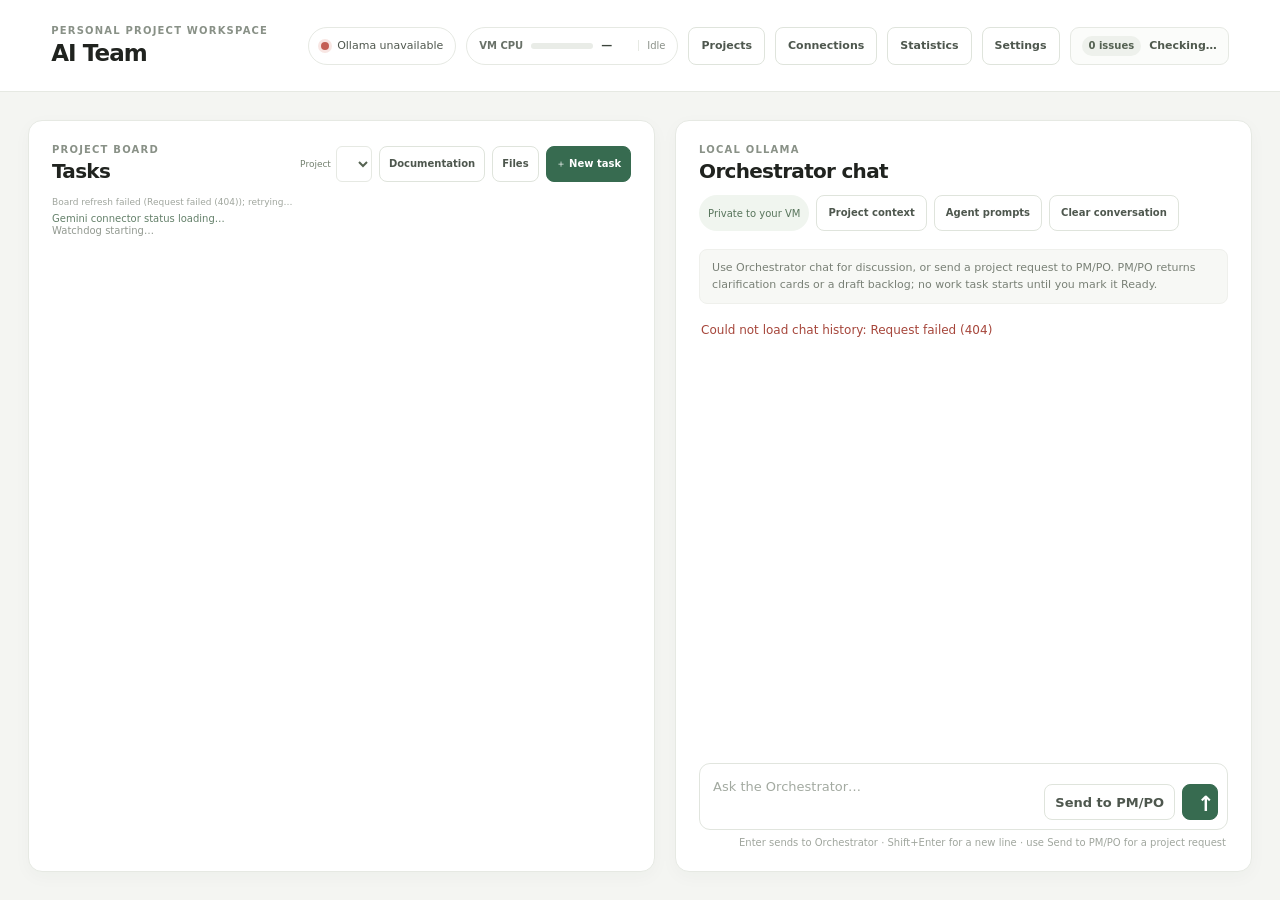
==== commit 96d765bf: "update" ====
--- a/index.html
+++ b/index.html
@@ -20,9 +20,10 @@
         <strong id="cpu-value">—</strong>
         <span id="llm-state" class="llm-state">Idle</span>
       </div>
-      <button class="secondary header-statistics-button" id="open-projects" type="button">Projects &amp; modules</button>
-      <button class="secondary header-statistics-button" id="open-settings" type="button">Connections &amp; routing</button>
+      <button class="secondary header-statistics-button" id="open-projects" type="button">Projects</button>
+      <button class="secondary header-statistics-button" id="open-connections" type="button">Connections</button>
       <button class="secondary header-statistics-button" id="open-statistics" type="button">Statistics</button>
+      <button class="secondary header-statistics-button" id="open-settings" type="button">Settings</button>
       <button type="button" class="header-notifications-trigger" id="open-notifications" aria-label="Open issues modal">
         <span class="notification-counter" id="notification-count">0 issues</span>
         <span class="notification-latest-title" id="notification-latest-title">Checking…</span>
@@ -223,23 +224,23 @@
     </section>
   </dialog>
 
-  <dialog id="settings-dialog">
-    <form id="settings-form" class="task-form">
-      <div class="dialog-heading"><div><p class="eyebrow">ENCRYPTED ON YOUR VM</p><h2>Connections &amp; routing</h2></div><button class="icon-button" type="button" id="close-settings" aria-label="Close">×</button></div>
-      <p class="draft-note" id="settings-note">Credentials entered here are encrypted on your VM before being saved, or read from environment variables. Configure default provider rank order per role below; unavailable connections are skipped automatically.</p>
+  <dialog id="connections-dialog">
+    <form id="connections-form" class="task-form">
+      <div class="dialog-heading"><div><p class="eyebrow">ENCRYPTED ON YOUR VM</p><h2>Connections</h2></div><button class="icon-button" type="button" id="close-connections" aria-label="Close">×</button></div>
+      <p class="draft-note" id="connections-note">Credentials entered here are encrypted on your VM before being saved, or read from environment variables. Configure default provider rank order per role below; unavailable connections are skipped automatically.</p>
       <div id="connection-list"></div>
       <div class="dialog-actions"><button class="secondary" type="button" id="test-github">Test GitHub connection</button></div>
       <label>Default provider order for each role <span class="muted">Select provider rank order in each row; swapping ranks keeps every provider listed once.</span></label>
       <div id="routing-roles"></div>
-      <div class="prompt-feedback" id="settings-success" hidden role="status"></div>
-      <div class="form-error" id="settings-error" role="alert"></div>
-      <div class="dialog-actions"><button class="secondary" type="button" id="cancel-settings">Close</button><button class="primary" type="submit">Save routing</button></div>
+      <div class="prompt-feedback" id="connections-success" hidden role="status"></div>
+      <div class="form-error" id="connections-error" role="alert"></div>
+      <div class="dialog-actions"><button class="secondary" type="button" id="cancel-connections">Close</button><button class="primary" type="submit">Save routing</button></div>
     </form>
   </dialog>
 
   <dialog id="projects-dialog">
     <form id="projects-form" class="task-form">
-      <div class="dialog-heading"><div><p class="eyebrow">PROJECTS ON YOUR VM</p><h2>Projects &amp; sub-projects</h2></div><button class="icon-button" type="button" id="close-projects" aria-label="Close">×</button></div>
+      <div class="dialog-heading"><div><p class="eyebrow">PROJECTS ON YOUR VM</p><h2>Projects</h2></div><button class="icon-button" type="button" id="close-projects" aria-label="Close">×</button></div>
       <p class="draft-note">Each project points to one GitHub repository. Add sub-projects to scope tasks to a repository folder and store focused background notes. GitHub credentials are shared.</p>
       <div id="project-editors"></div>
       <datalist id="github-repo-options"></datalist>
@@ -249,6 +250,54 @@
     </form>
   </dialog>
 
+  <dialog id="settings-dialog">
+    <form id="settings-form" class="task-form">
+      <div class="dialog-heading"><div><p class="eyebrow">APP MANAGEMENT</p><h2>Settings</h2></div><button class="icon-button" type="button" id="close-settings" aria-label="Close">×</button></div>
+      <p class="draft-note">Manage application logs, restart the service, or update the application from GitHub.</p>
+      
+      <div class="settings-section">
+        <h3>Logs</h3>
+        <p class="draft-note">View application logs with 1-week retention. Logs are automatically rotated.</p>
+        <div class="log-controls">
+          <select id="log-level" aria-label="Log level">
+            <option value="all">All levels</option>
+            <option value="critical">Critical</option>
+            <option value="error">Error</option>
+            <option value="warning">Warning</option>
+            <option value="info">Info</option>
+            <option value="debug">Debug</option>
+          </select>
+          <button type="button" class="secondary" id="load-logs">Load logs</button>
+          <button type="button" class="secondary" id="clear-logs">Clear logs</button>
+        </div>
+        <pre id="log-output" class="log-output"><span class="muted">Load logs to view them.</span></pre>
+      </div>
+      
+      <div class="settings-section">
+        <h3>App Restart</h3>
+        <p class="draft-note">Restart the application service using systemctl. This will briefly interrupt the service.</p>
+        <button type="button" class="danger" id="restart-app">Restart App</button>
+        <div id="restart-status" class="restart-status"></div>
+      </div>
+      
+      <div class="settings-section">
+        <h3>App Update</h3>
+        <p class="draft-note">Update the application from GitHub. This will pull the latest changes and restart the service.</p>
+        <label>App GitHub repository URL
+          <input id="app-repo-url" type="text" placeholder="https://github.com/user/repo">
+        </label>
+        <label>App working directory
+          <input id="app-working-dir" type="text" placeholder="/home/ubuntu/personal-ai-team">
+        </label>
+        <button type="button" class="primary" id="update-app">Update App</button>
+        <div id="update-status" class="update-status"></div>
+      </div>
+      
+      <div class="form-error" id="settings-error" role="alert"></div>
+      <div class="dialog-actions"><button class="secondary" type="button" id="cancel-settings">Close</button></div>
+    </form>
+  </dialog>
+
   <script src="/app.js" defer></script>
 </body>
 </html>
--- a/style.css
+++ b/style.css
@@ -89,3 +89,28 @@
 .detail-provider-feedback{font-size:11px;font-weight:600;color:#286b39}
 @media(max-width:720px){.header-notifications-trigger{max-width:100%}}
 
+/* Git controls styling */
+.git-controls{display:flex;flex-wrap:wrap;align-items:center;gap:8px;margin:8px 0;padding:8px 10px;border:1px solid #e9ece6;border-radius:8px;background:#fafbf9}
+.git-controls button{font-size:10px;padding:7px 9px;height:32px;min-height:32px;white-space:nowrap}
+.git-status{font-size:10px;color:#6f786d;margin-left:auto;padding:4px 8px;border-radius:6px;background:#f4f5f2}
+.git-status-clean{color:#286b39;background:#e3f3e6}
+.git-status-dirty{color:#8b5c13;background:#fff4e5}
+
+/* Settings dialog styling */
+.settings-section{border:1px solid #e9ece6;border-radius:8px;padding:14px;margin:12px 0;background:#fafbf9}
+.settings-section h3{font:700 13px system-ui,sans-serif;margin:0 0 8px;color:#475447}
+.settings-section .draft-note{margin:0 0 10px}
+.log-controls{display:flex;flex-wrap:wrap;gap:8px;margin-bottom:10px;align-items:center}
+.log-controls select{border:1px solid #dfe4dc;border-radius:7px;padding:7px;background:#fff;color:#586353;font:11px system-ui,sans-serif}
+.log-controls button{font-size:10px;padding:7px 9px;height:32px;min-height:32px}
+.log-output{background:#f8f9f6;border:1px solid #e9ece6;border-radius:8px;padding:10px;margin:0;min-height:200px;max-height:400px;overflow:auto;font:11px/1.4 ui-monospace,monospace;color:#475447}
+.log-output .muted{color:#929990}
+.log-critical{color:#a34e40;font-weight:700}
+.log-error{color:#c45f55;font-weight:600}
+.log-warning{color:#d1a34a}
+.log-info{color:#6f786d}
+.log-debug{color:#929990}
+.restart-status,.update-status{margin-top:8px;padding:8px 10px;border-radius:6px;font-size:11px}
+.restart-status.success,.update-status.success{background:#e3f3e6;color:#286b39}
+.restart-status.error,.update-status.error{background:#fde3df;color:#9b382c}
+.restart-status.info,.update-status.info{background:#f3f6ed;color:#777344}
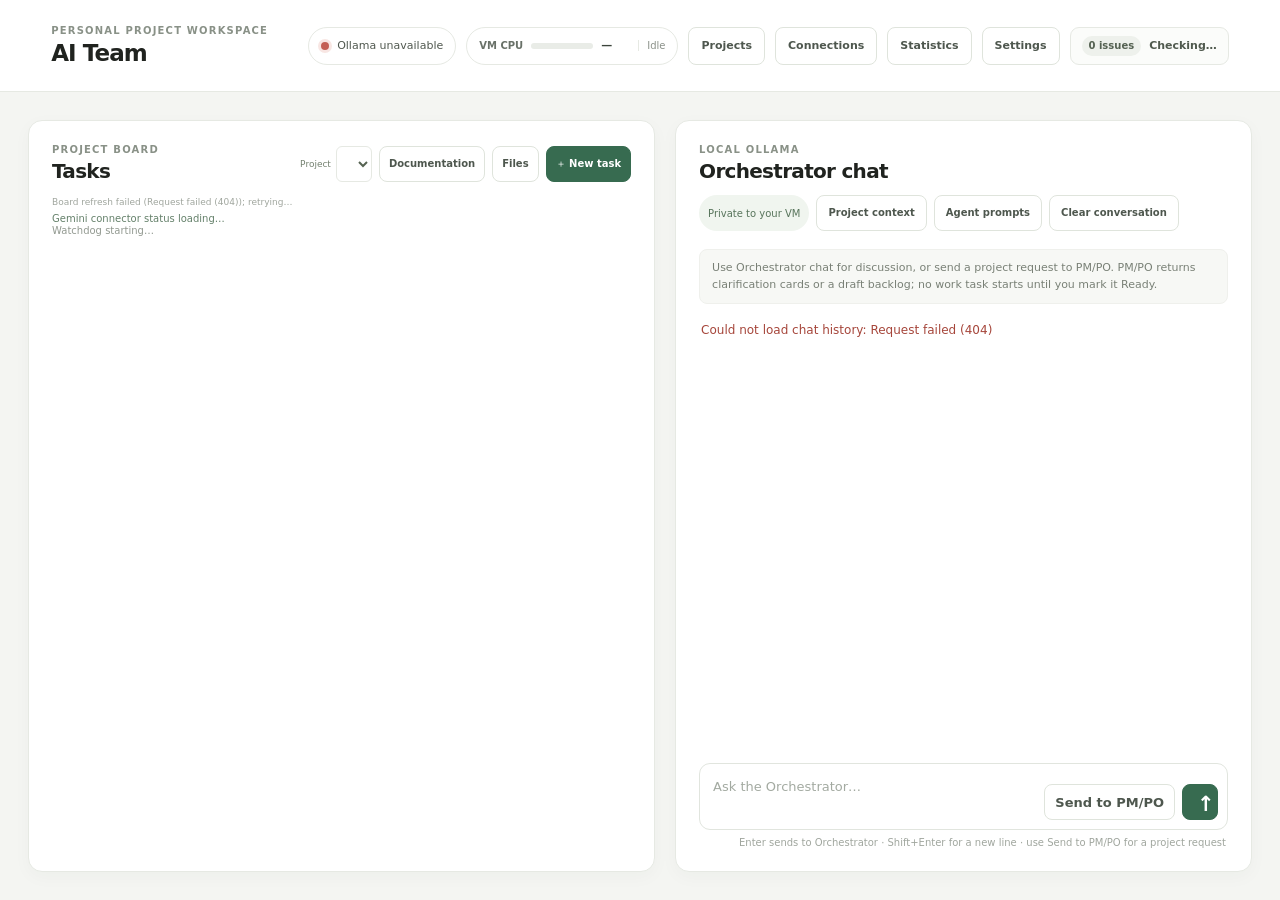
==== commit 1b8568f0: "update" ====
--- a/index.html
+++ b/index.html
@@ -287,8 +287,9 @@
           <input id="app-repo-url" type="text" placeholder="https://github.com/user/repo">
         </label>
         <label>App working directory
-          <input id="app-working-dir" type="text" placeholder="/home/ubuntu/personal-ai-team">
+          <input id="app-working-dir" type="text" placeholder="/home/ubuntu/personal-ai-team" readonly>
         </label>
+        <button type="button" class="secondary" id="save-app-config">Save configuration</button>
         <button type="button" class="primary" id="update-app">Update App</button>
         <div id="update-status" class="update-status"></div>
       </div>
